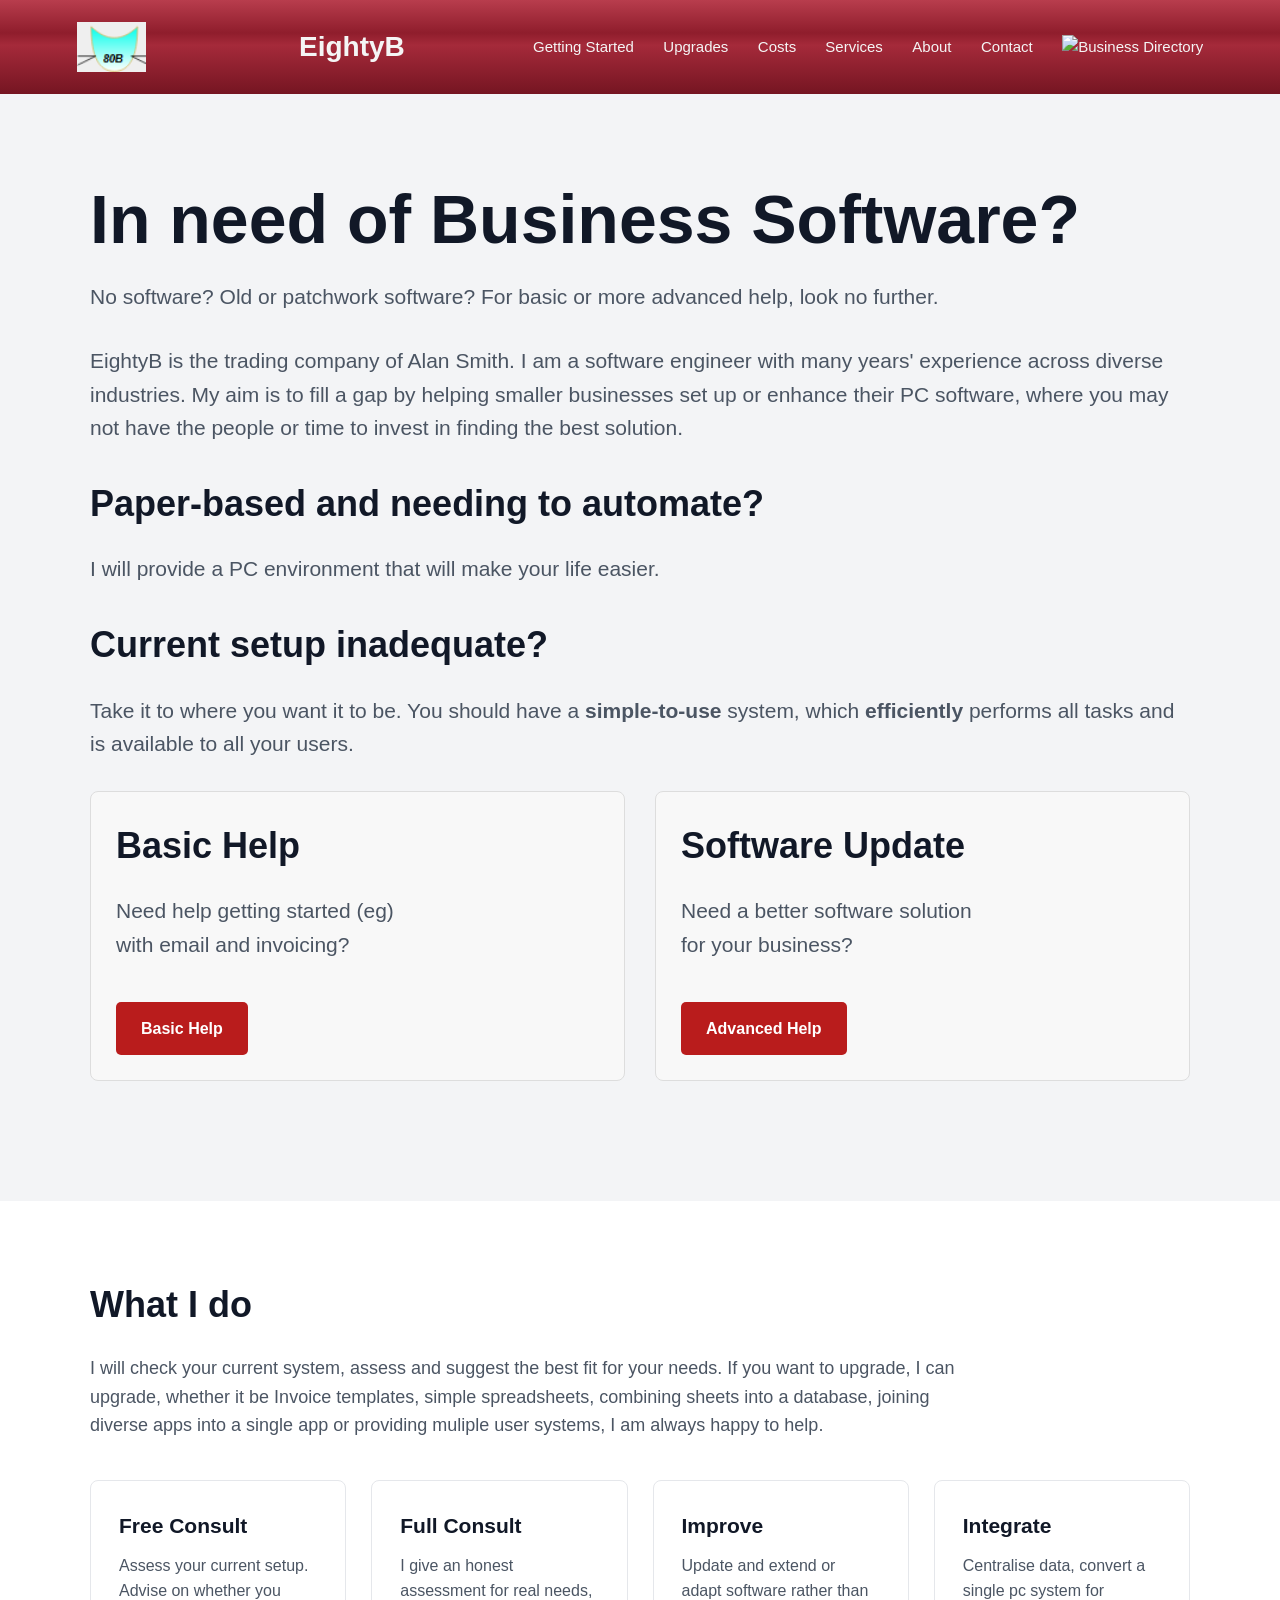
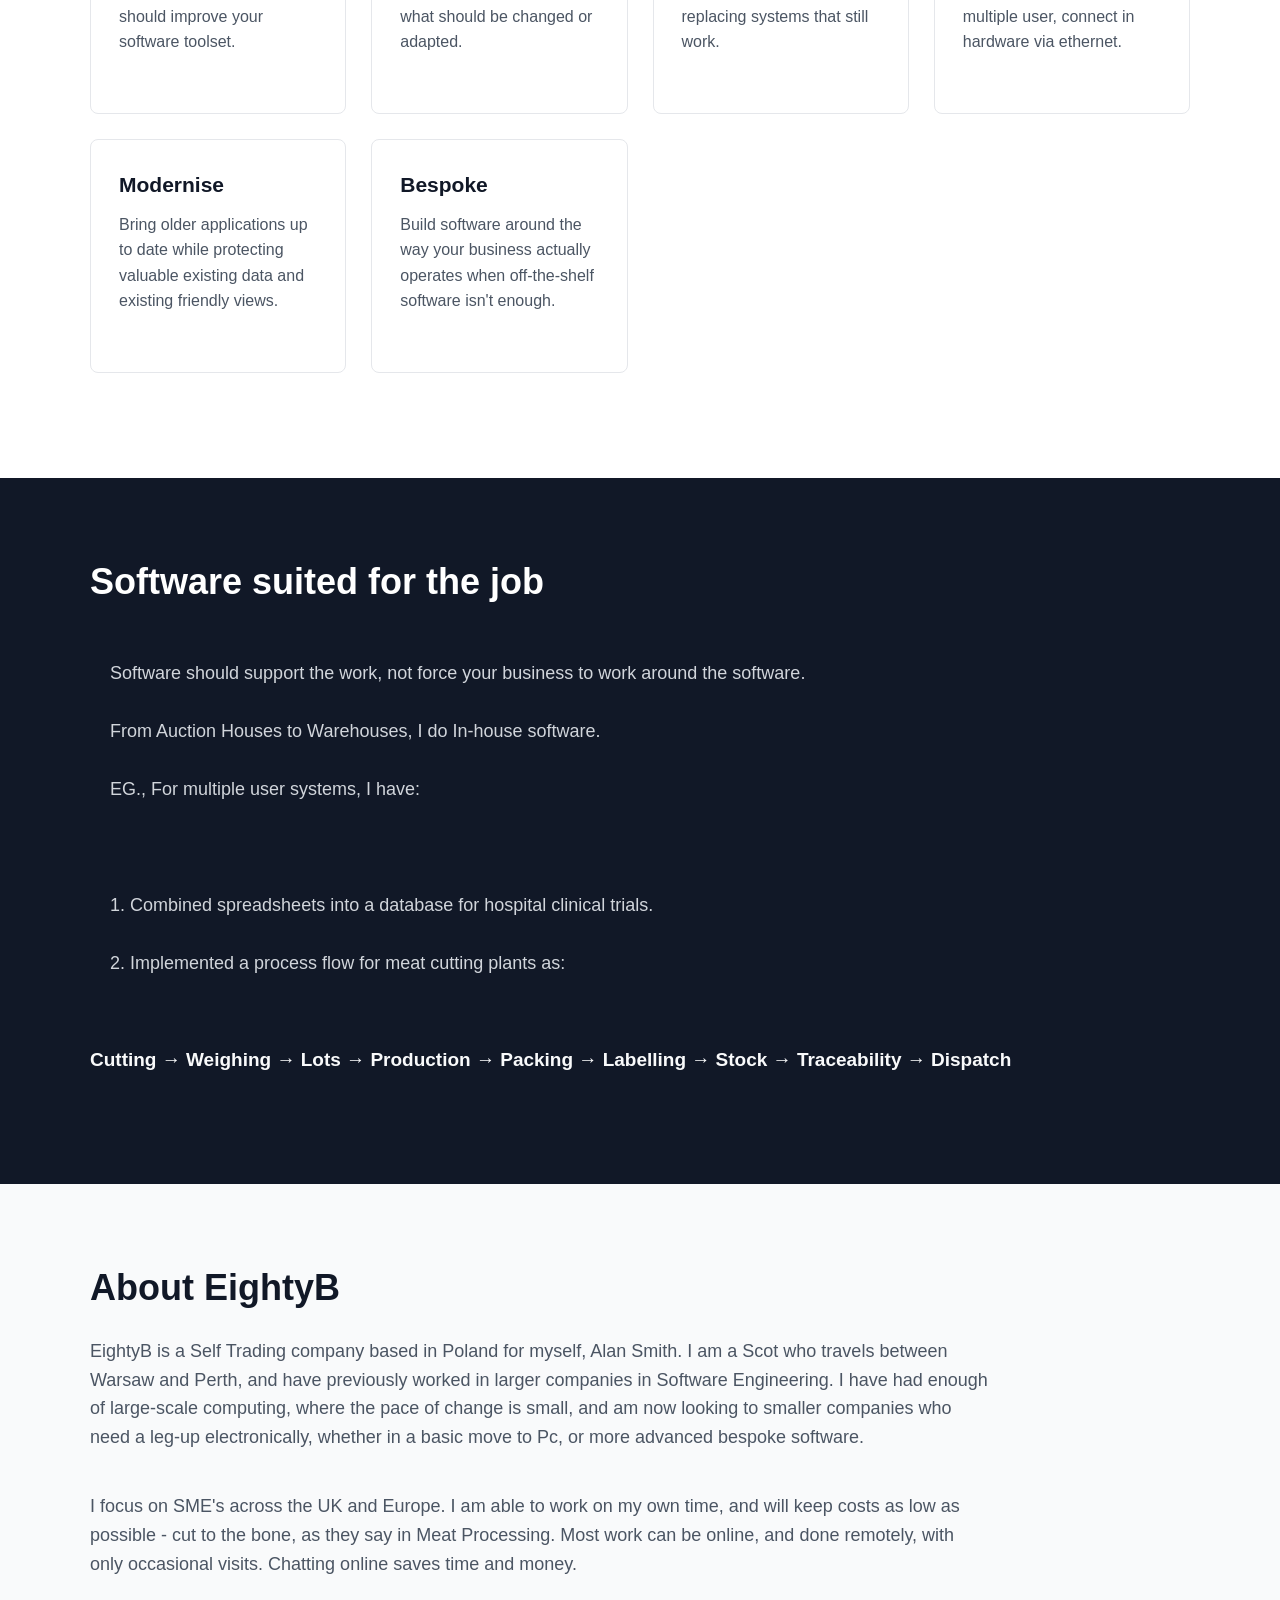
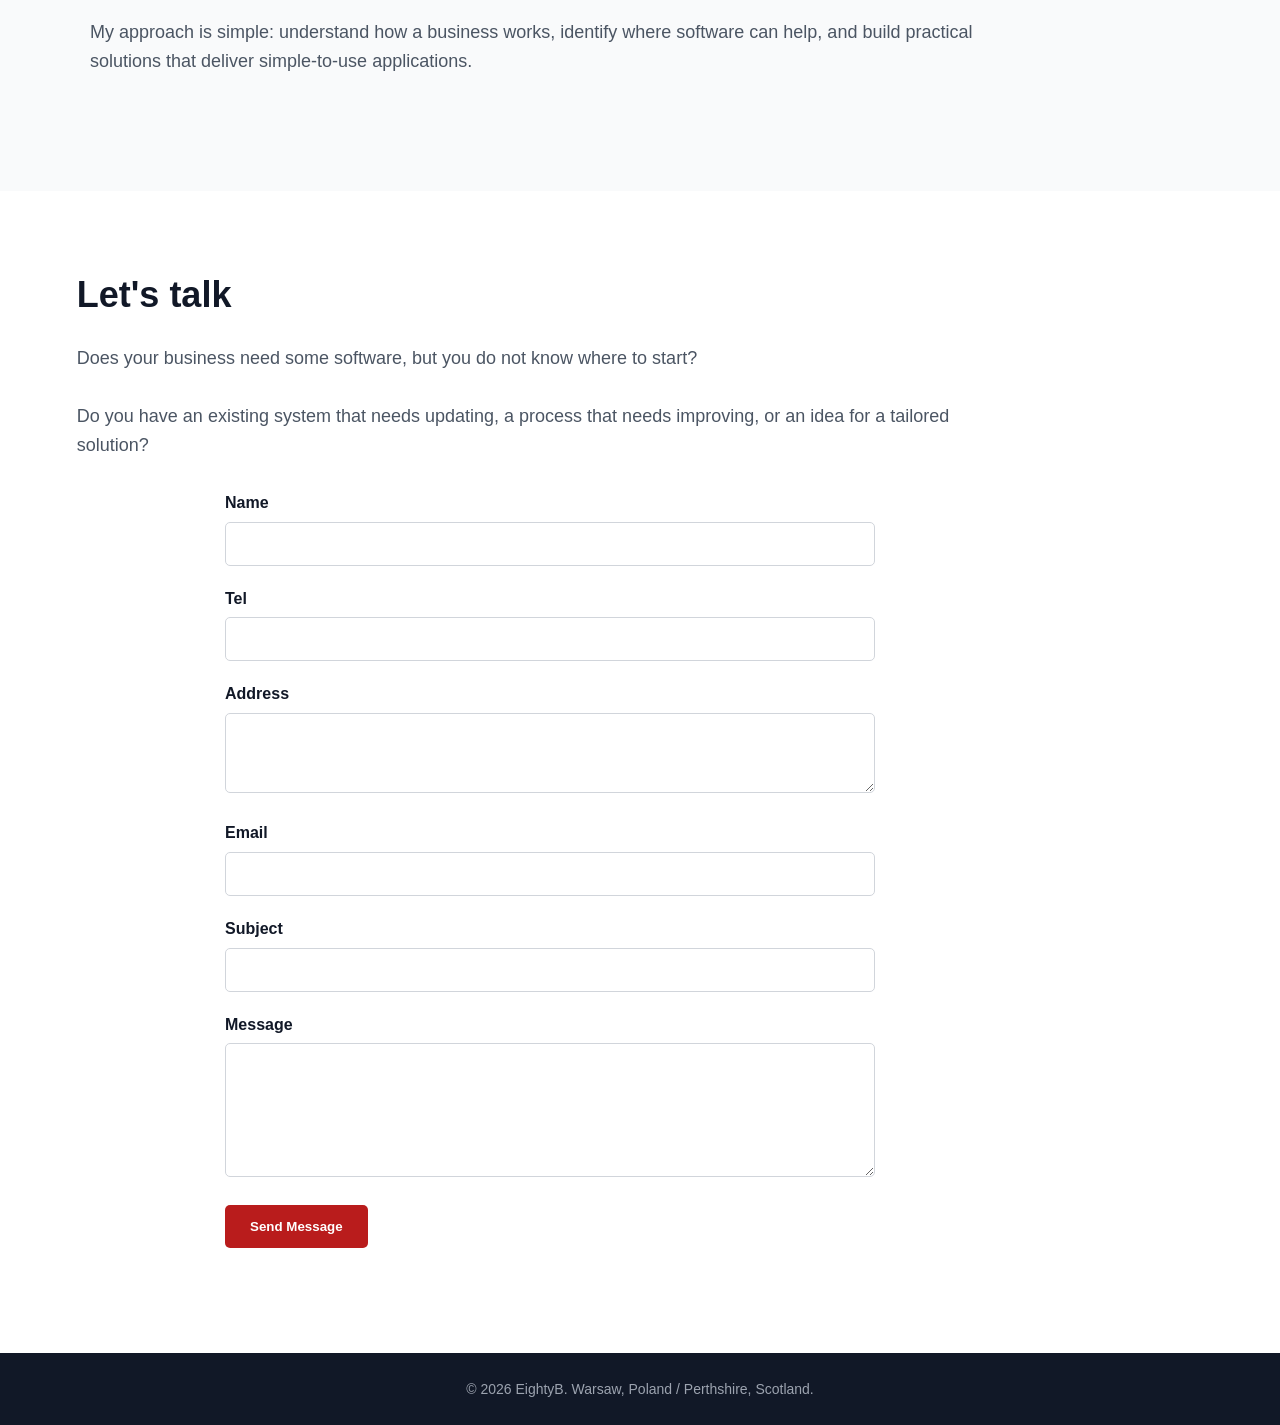
==== index.html @ 8ee0ab1e "Update meta keywords for SEO improvement" ====
<!DOCTYPE html>
<html lang="en">
<head>
    <meta charset="UTF-8">
    <meta name="viewport" content="width=device-width, initial-scale=1.0">

    <title>EightyB | For Your Software Needs.</title>

    <meta name="description"
          content="EightyB - helping SME's with their software needs.">

        <meta name="keywords"
          content="EightyB, Alan Smith, business development, software development, business tools, business computing, company computing, company applications, business software, company software, software tools for business, software solutions, software analyst">

    <link rel="stylesheet" href="style.css">
    
</head>

<body>

<header>
    <div class="brand">
        <a href="index.html" class="logo">
            <img src="images/eightyBCat.png" alt="EightyB">
        </a></div>
        <div class="info">EightyB</div>
    <nav>
   
    <a href="basic-help.html">Getting Started</a>
    <a href="advanced-help.html">Upgrades</a>
    <a href="costs.html">Costs   </a>
        <a href="#services">Services</a>
        <a href="#about">About</a>
    <a href="index.html#contact">Contact</a>
<a href="https://www.uksmallbusinessdirectory.co.uk/"><img src="https://www.uksmallbusinessdirectory.co.uk/links/uksbd-100.png" alt="Business Directory"></a>
</nav>
</header>


<section class="hero">
    <div class="hero-content">

        <h1>In need of Business Software?</h1>

        <p>
            No software? Old or patchwork software? For basic or more advanced help,
            look no further.
        </p>

       <p>
            EightyB is the trading company of Alan Smith. I am a software engineer
            with many years' experience across diverse industries. My aim is to
            fill a gap by helping smaller businesses set up or enhance their PC
            software, where you may not have the people or time to invest in
            finding the best solution.
        </p>

        <h2>Paper-based and needing to automate?</h2>
        <p>
            I will provide a PC environment that will make your life easier.
        </p>

        <h2>Current setup inadequate?</h2>
        <p>
            Take it to where you want it to be. You should have a
            <strong>simple-to-use</strong> system, which 
            <strong>efficiently</strong> performs all tasks and is available to all your users.
        </p>
        
<div class="help-options">

    <div class="help-option">
        <h2>Basic Help</h2>
        <p>
            Need help getting started (eg) <br>with email and invoicing?
        </p>

        <a class="button" href="basic-help.html">Basic Help</a>
    </div>

    <div class="help-option">
        <h2>Software Update</h2>
        <p>
            Need a better software solution <br>for your business?
        </p>

        <a class="button" href="advanced-help.html">Advanced Help</a>
    </div>

</div>

 

    </div>
</section>



<section id="services">

    <div class="container">

        <h2>What I do</h2>

        <p class="intro">
            I will check your current system, assess and suggest the best fit for your needs. If you want to upgrade, I can upgrade, whether it be Invoice templates, simple spreadsheets,
            combining sheets into a database, joining diverse apps into a single app or providing muliple user systems, I am always happy to help.
        </p>


        <div class="services">

            <div class="service">
                <h3>Free Consult</h3>
                <p>
                    Assess your current setup.<br> 
                    Advise on whether you should improve your software toolset.
                </p>
            </div>

            <div class="service">
                <h3>Full Consult</h3>
                <p>
                    I give an honest assessment for real needs, what should be changed or adapted.
                </p>
            </div>

            <div class="service">
                <h3>Improve</h3>
                <p>
                    Update and extend or adapt software rather than replacing systems that still work.
                </p>
            </div>

            <div class="service">
                <h3>Integrate</h3>
                <p>
                    Centralise data, convert a single pc system for multiple user, connect in hardware via ethernet.
                </p>
            </div>

            <div class="service">
                <h3>Modernise</h3>
                <p>
                    Bring older applications up to date while protecting valuable existing data and existing friendly views.
                </p>
            </div>

            <div class="service">
                <h3>Bespoke</h3>
                <p>
                    Build software around the way your business actually operates when off-the-shelf software isn't enough.
                </p>
            </div>

        </div>

    </div>

</section>

<section class="process">


    <div class="container">

        <h2>Software suited for the job</h2>

    <p class="preserve">
    Software should support the work, not force your business to work around the software.<br>
    From Auction Houses to Warehouses, I do In-house software.<br>
    EG., For multiple user systems, I have:
    </p>
    <p2  class="preserve">
    1. Combined spreadsheets into a database for hospital clinical trials.<br>
    2. Implemented a process flow for meat cutting plants as:
    </p2>


    <div class="process-flow">
        Cutting → Weighing → Lots → Production → Packing
        → Labelling → Stock → Traceability → Dispatch
    </div>

</div>

</section>

<section id="about" class="about">

    <div class="container">

        <h2>About EightyB</h2>

        <p class="intro">
            EightyB is a Self Trading company based in Poland for myself, Alan Smith. I am a Scot who travels between 
            Warsaw and Perth, and have previously worked in larger companies in Software Engineering. I have had enough of large-scale computing,
            where the pace of change is small, and am now looking to smaller companies who need a leg-up electronically, whether in a basic move to Pc, 
            or more advanced bespoke software. 
        </p>
        <p  class="intro">
             I focus on SME's across the UK and Europe.  I am able to work on my own time, and will keep costs as low as possible - cut to the bone, as they say in Meat Processing. 
             Most work can be online, and done remotely, with only occasional visits. Chatting online saves time and money.
        </p>
        
        <p class="intro">
            My approach is simple: understand how a business works,
            identify where software can help, and build practical
            solutions that deliver simple-to-use applications.
        </p>
               
    </div>

</section>

<section id="contact" class="contact">

    <div class="container">

        <h2>Let's talk</h2>

        <p>
            Does your business need some software, but you do not know where to start?
        </p>
        <p>
            Do you have an existing system that needs updating, a
            process that needs improving, or an idea for a tailored
            solution?
        </p>

        <form action="https://formspree.io/f/mgavzqlr" method="POST" class="contact-form">

            <label for="name">Name</label>
            <input type="text" id="name" name="name" required>

            <label for="tel">Tel</label>
            <input type="text" id="tel" name="tel">

            <label for="address">Address</label>
            <textarea id="address" name="address" rows="3"></textarea>

            <label for="email">Email</label>
            <input type="email" id="email" name="email" required>

            <label for="subject">Subject</label>
            <input type="text" id="subject" name="subject" required>

            <label for="message">Message</label>
            <textarea id="message" name="message" rows="6"></textarea>

            <button type="submit" class="button">Send Message</button>

        </form>

    </div>

</section>

<footer>
    © 2026 EightyB. Warsaw, Poland / Perthshire, Scotland.
</footer>

</body>
</html>
---- style.css ----
* {
    box-sizing: border-box;
    margin: 0;
    padding: 0;
}

body {
    font-family: Arial, Helvetica, sans-serif;
    color: #1f2933;
    line-height: 1.6;
    background: #ffffff;
}

/* background: #C7F2EE;  for turquoise and this for Abba background: #FFA88A; */
header {
    background: linear-gradient( 180deg, #B83D4D 0%, #8F1D2C 35%, #A52A3A 48%, #751522 100% );
    color: whitesmoke;
    padding: 22px 6%;
    display: flex;
    justify-content: space-between;
    align-items: center;
}

.brand {
    display: flex;
    align-items: center;
    gap: 100px;
    font-size: 35px;
    font-weight: 700;
}

.info {
    font-size: 28px;
    font-weight: 700;
    margin-left: 25px;
}

.logo img {
    height: 50px;
    width: auto;
    display: block;
    margin-right: 25px;
}

nav a {
    color: whitesmoke;
    text-decoration: none;
    margin-left: 25px;
    font-size: 15px;
}

.hero {
    background: #f3f4f6;
    padding: 90px 6%;
}

.hero-content {
    max-width: 1100px;
    margin: 0 auto;
}


.hero h1 {
    font-size: clamp(40px, 6vw, 68px);
    line-height: 1.05;
    color: #111827;
    margin: 0 0 25px 0;
}

.hero p {
    font-size: 21px;
    color: #4b5563;
    max-width: 1100px;
    margin: 0 auto 30px;
}

h2 {
    font-size: 36px;
    margin: 0 0 20px 0;
    color: #111827;
}

.button {
    display: inline-block;
    background: #b91c1c;
    color: white;
    padding: 14px 25px;
    border-radius: 5px;
    text-decoration: none;
    font-weight: bold;
}



section {
    padding: 75px 6%;
}

.container {
    max-width: 1100px;
    margin: 0 auto 30px;
}
.container p2 {
    max-width: 1100px;
    margin: 50px auto 20px 0;
}

.intro {
    max-width: 900px;
    font-size: 18px;
    color: #4b5563;
    margin-bottom: 40px;
}

.preserve {
    white-space: pre-wrap;
    max-width: 1100px;
    font-size: 18px;
    color: #4b5563;
    margin: 0 auto 40px 0;
}


.preserve p2 {
     margin: 0 auto 30px 30px;
}

ol.preserve {
    margin-top: 0;
    font-size: 18px;
    color: #4b5563;
    margin-bottom: 40px;
    margin-left: 0;
}

.services {
    display: grid;
    grid-template-columns: repeat(auto-fit, minmax(230px, 1fr));
    gap: 25px;
}

.service {
    border: 1px solid #e5e7eb;
    padding: 28px;
    border-radius: 8px;
    background: white;
}

.service h3 {
    font-size: 21px;
    margin-bottom: 10px;
    color: #111827;
}

.service p {
    color: #4b5563;
    margin: 0 auto 30px;

}

.process {
    background: #111827;
    color: white;
}

.process h2 {
    color: white;
}

.process p {
    color: #d1d5db;
    margin: 0 auto 30px 0;
}

.process p2 {
    color: #d1d5db;
    margin: 30px auto 30px 30px;
}

.process-flow {
    margin-top: 35px;
    font-size: 19px;
    font-weight: bold;
    line-height: 2;
    color: #f9fafb;
}

.about {
    background: #f9fafb;
}

.contact {
    max-width: 1100px;
    text-align: left;
}

    .contact p {
        /*max-width: 650px;*/
        margin: 0 auto 30px;
        color: #4b5563;
        font-size: 18px;
    }

footer {
    background: #111827;
    color: #9ca3af;
    text-align: center;
    padding: 25px;
    font-size: 14px;
}

/* Basic Help / Advanced Help */

.help-options {
    display: flex;
    gap: 30px;
    margin: 30px 0;
}

.help-option {
    flex: 1;
    padding: 25px;
    border: 1px solid #ddd;
    border-radius: 8px;
    background: #f8f8f8;
}

.help-option h2 {
    margin-top: 0;
}

.help-option .button {
    display: inline-block;
    margin-top: 10px;
}

.logo img {
    height: 50px;
    width: auto;
    display: block;
}

.costs {
    background: #f9fafb;
    max-width: 1100px;
    margin: 0 auto 30px;

}

.cost-options {
    display: grid;
    grid-template-columns: repeat(3, 1fr);
    gap: 25px;
    margin-top: 40px;
}

.cost-option {
    background: white;
    border: 1px solid #e5e7eb;
    border-radius: 8px;
    padding: 28px;
}

.cost-option h3 {
    font-size: 24px;
    margin-bottom: 12px;
    color: #111827;
}

.cost-option p {
    color: #4b5563;
    margin-bottom: 20px;
}

.cost-option strong {
    font-size: 22px;
    color: #b91c1c;
}

figure {
    margin-bottom: 30px;
}

figcaption {
    margin-top: 8px;
    color: #4b5563;
    font-size: 15px;
}

.contact-form {
    max-width: 650px;
    margin: 30px auto 0;
    text-align: left;
}

    .contact-form label {
        display: block;
        margin-bottom: 6px;
        font-weight: bold;
        color: #111827;
    }

    .contact-form input,
    .contact-form textarea {
        width: 100%;
        padding: 12px;
        margin-bottom: 20px;
        border: 1px solid #d1d5db;
        border-radius: 5px;
        font-family: Arial, Helvetica, sans-serif;
        font-size: 16px;
    }

    .contact-form textarea {
        resize: vertical;
    }

        .contact-form input:focus,
        .contact-form textarea:focus {
            outline: none;
            border-color: #111827;
        }

    .contact-form .button {
        border: none;
        cursor: pointer;
    }

/* Responsive layout */

@media (max-width: 900px) {

    header {
        display: block;
    }

    nav {
        margin-top: 12px;
    }

    nav a {
        margin-left: 0;
        margin-right: 18px;
    }

    .hero {
        padding: 60px 6%;
    }

    section {
        padding: 55px 6%;
    }

    .help-options {
        flex-direction: column;
    }
    
    .cost-options {
        grid-template-columns: 1fr;
    } 
    .cost-row {
        grid-template-columns: 1fr;
        gap: 8px;
    }

    .cost-header {
        display: none;
    }

    
}
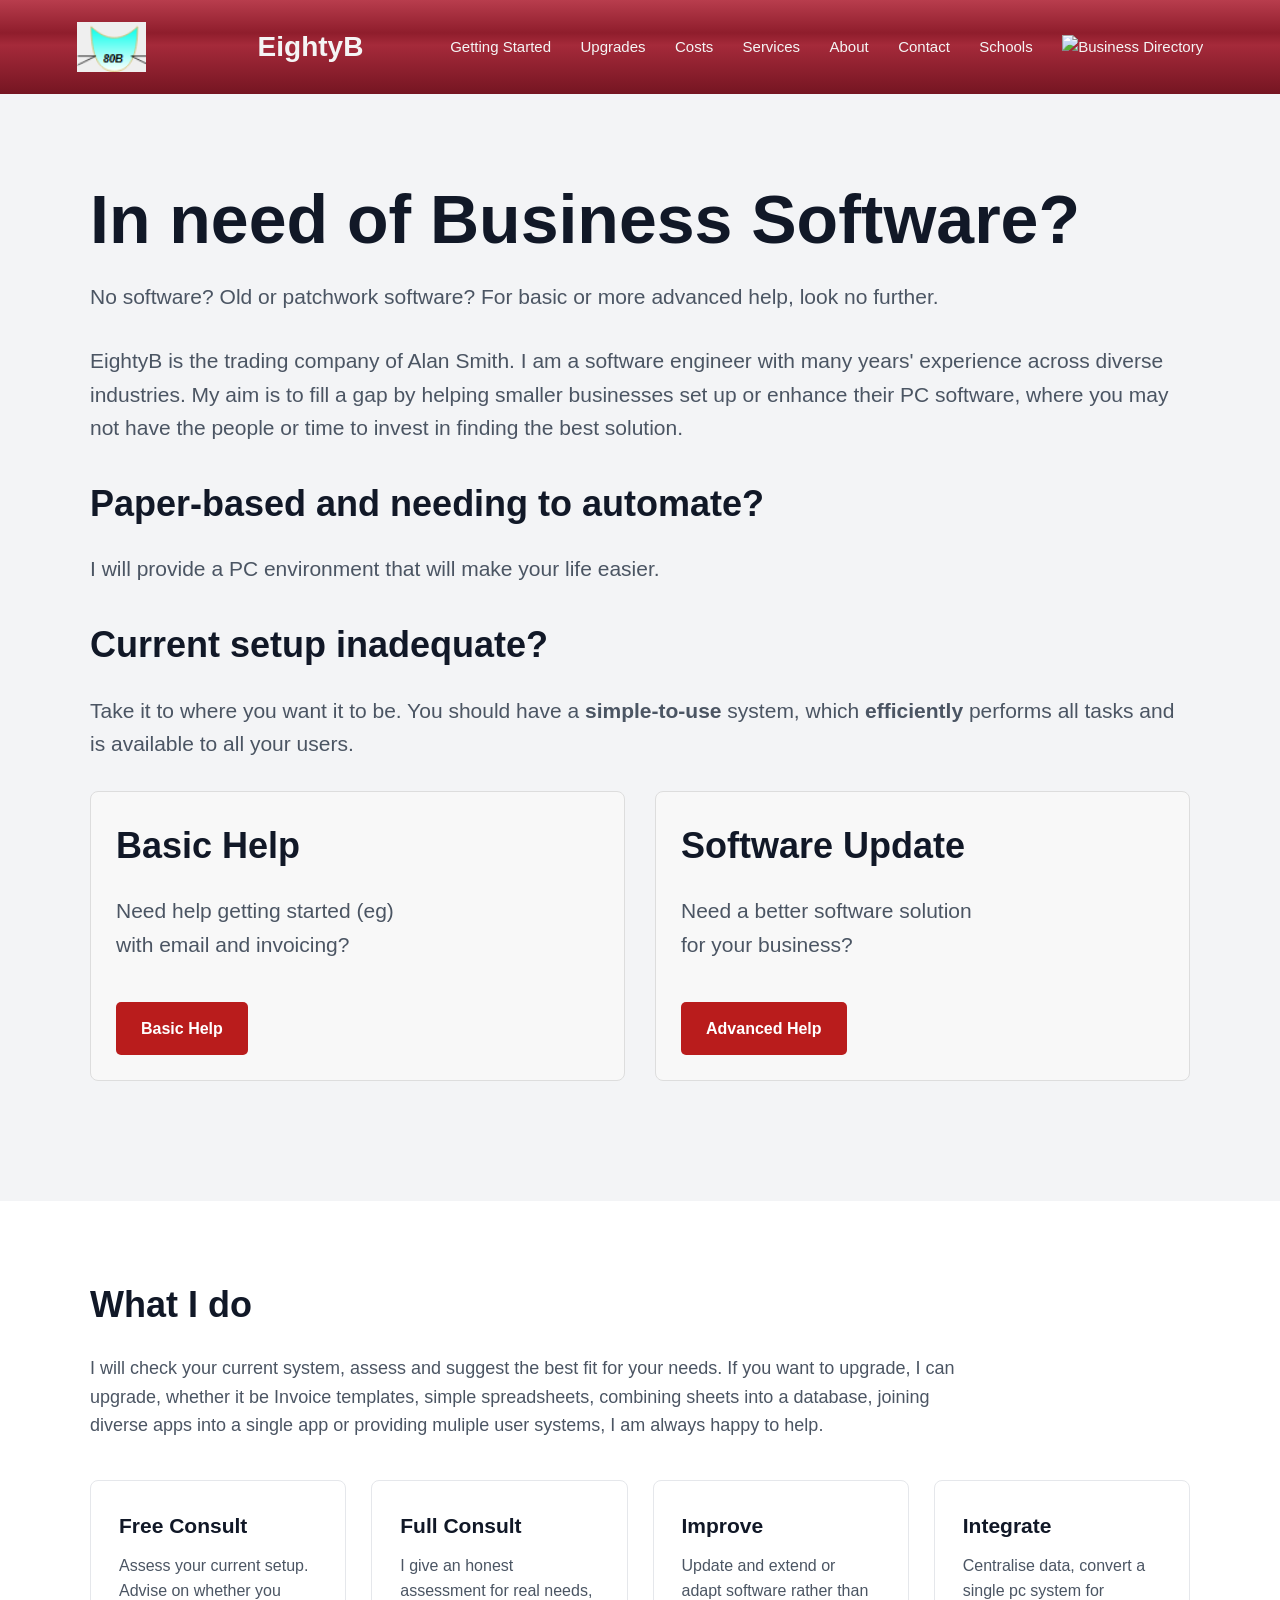
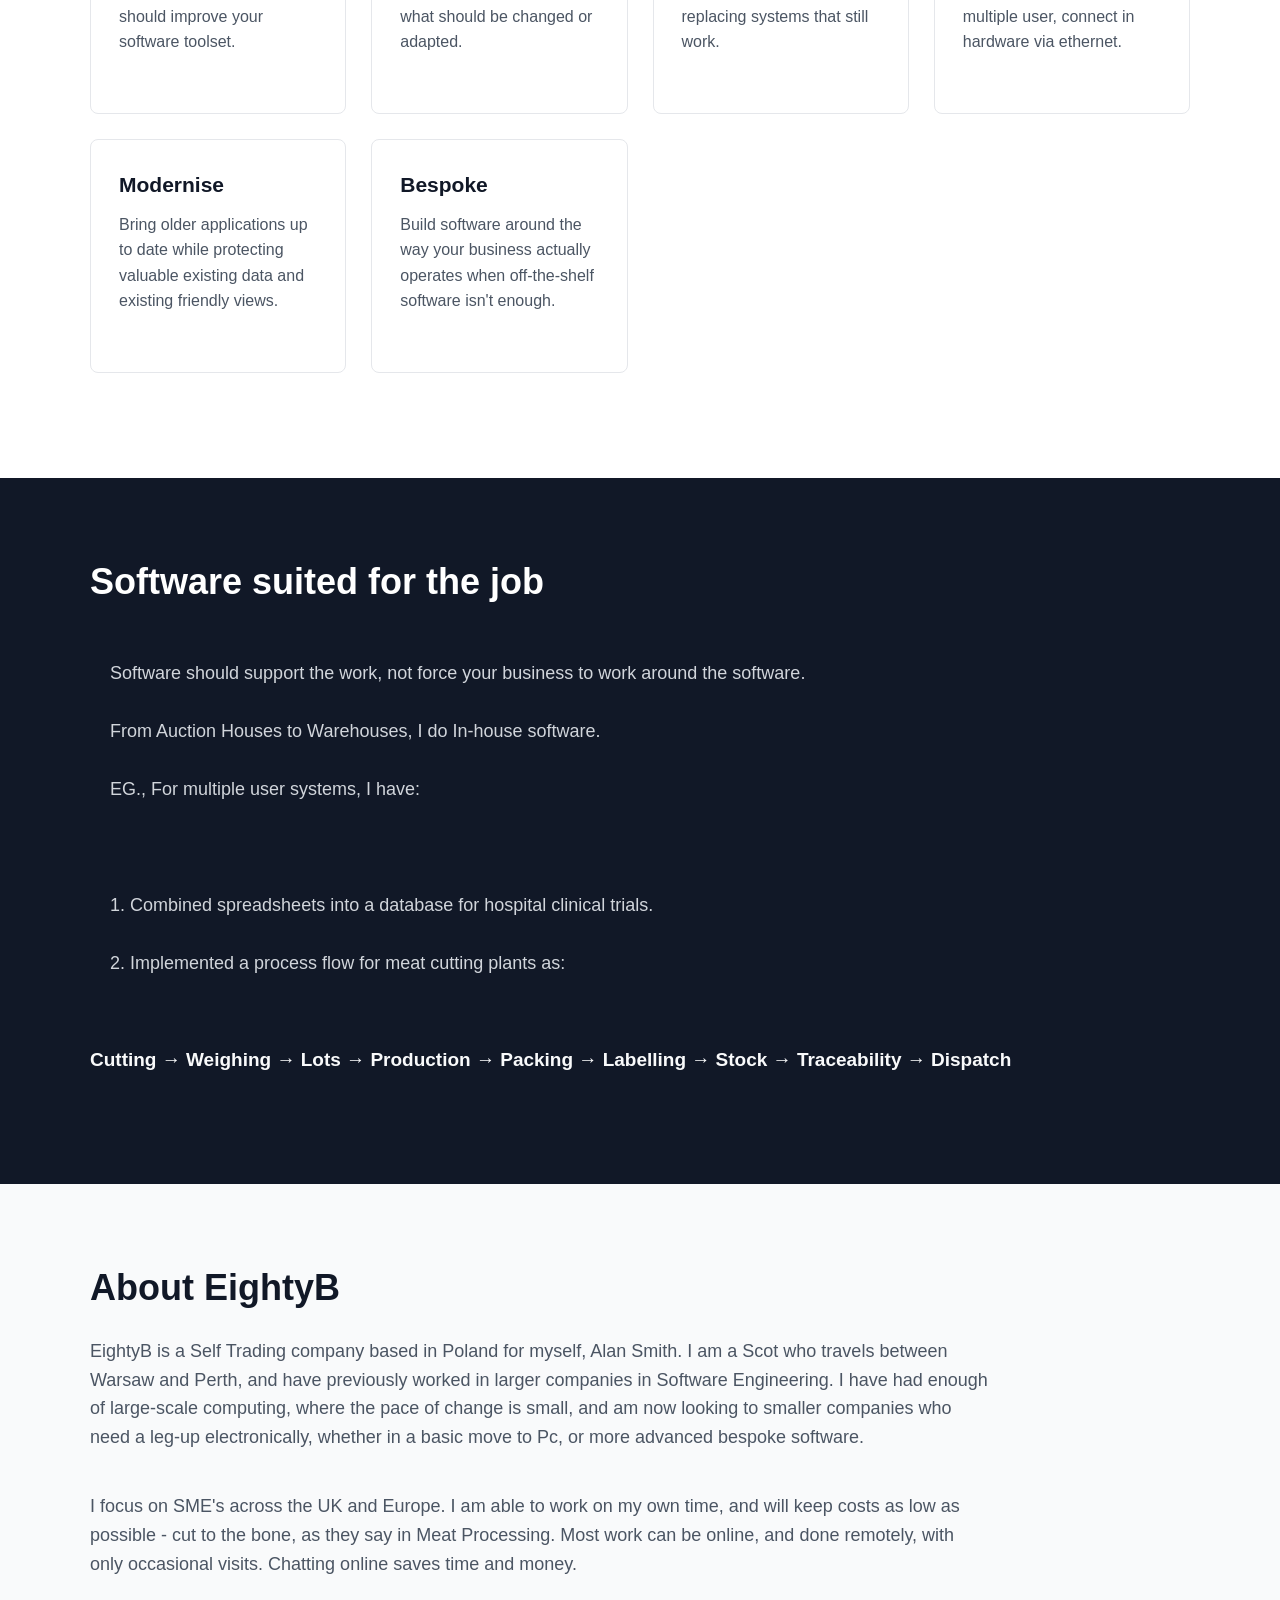
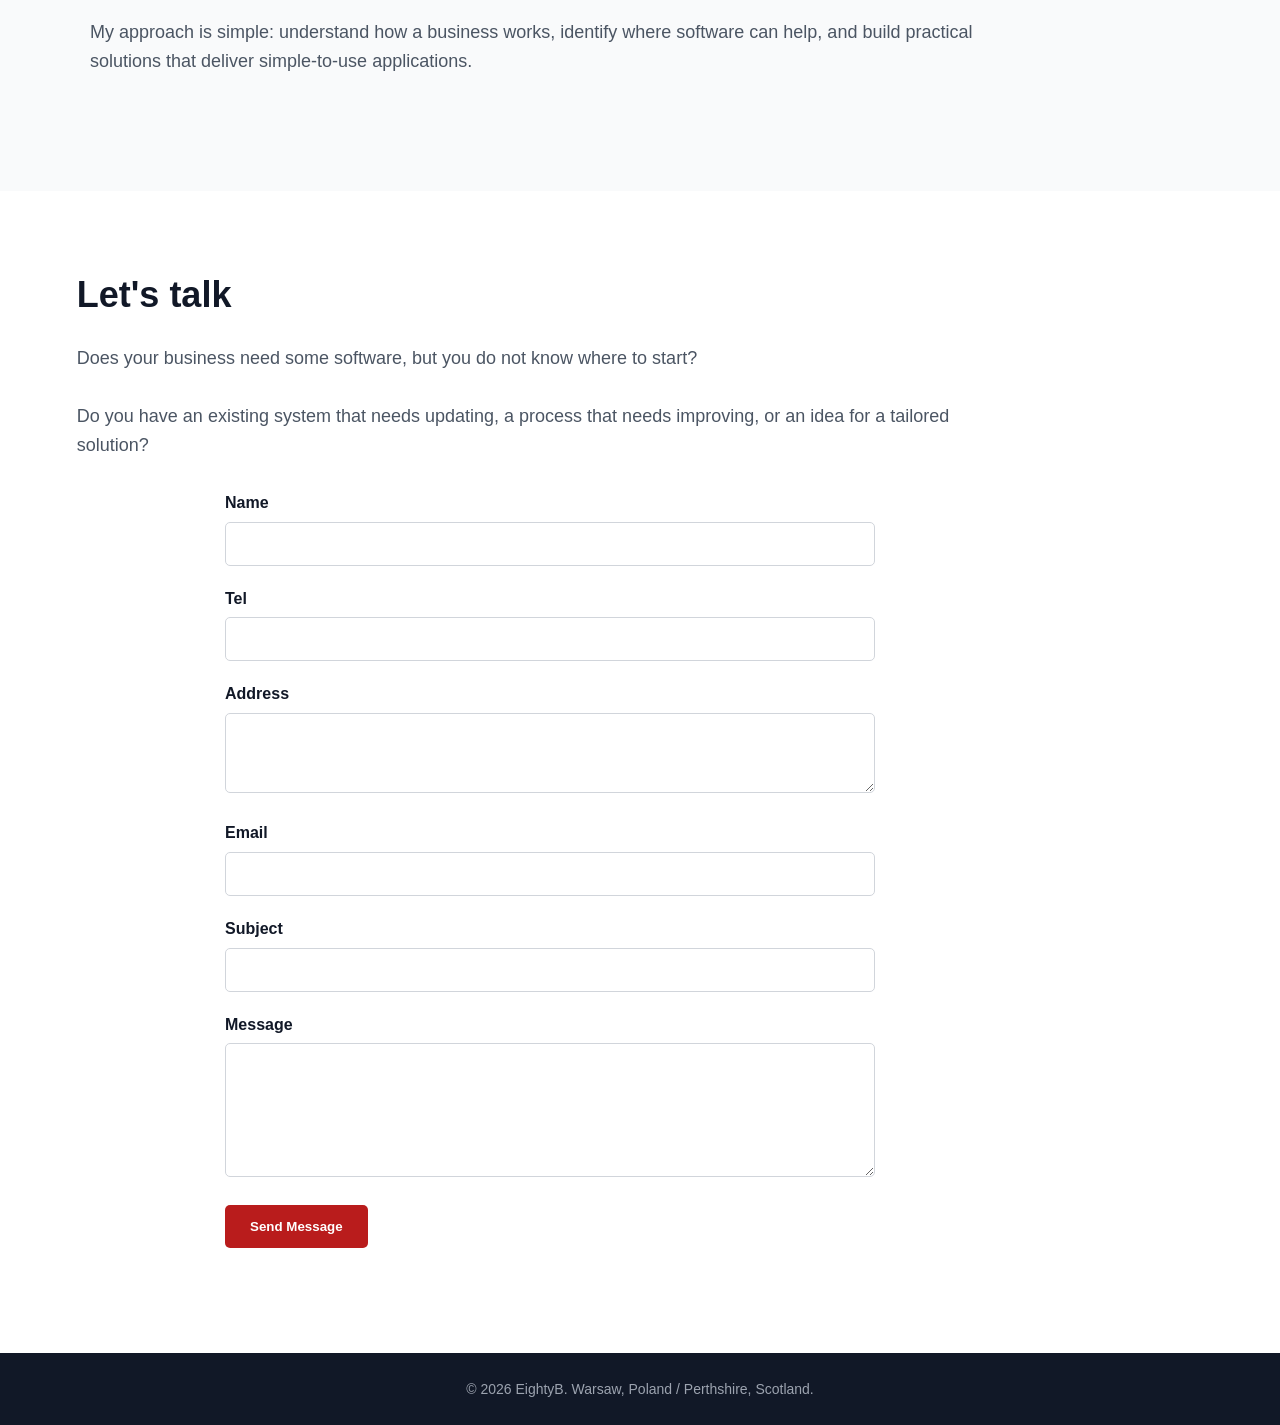
==== commit 8c51495d: "Update navigation links in index.html" ====
--- a/index.html
+++ b/index.html
@@ -10,7 +10,7 @@
           content="EightyB - helping SME's with their software needs.">
 
         <meta name="keywords"
-          content="EightyB, Alan Smith, business development, software development, business tools, business computing, company computing, company applications, business software, company software, software tools for business, software solutions, software analyst">
+          content="EightyB, Alan Smith, business development, software development, IT, Business IT, IT Basics, business tools, business computing, company computing, company applications, business software, company software, software tools for business, software solutions, software analyst">
 
     <link rel="stylesheet" href="style.css">
     
@@ -29,10 +29,13 @@
     <a href="basic-help.html">Getting Started</a>
     <a href="advanced-help.html">Upgrades</a>
     <a href="costs.html">Costs   </a>
-        <a href="#services">Services</a>
-        <a href="#about">About</a>
+    <a href="#services">Services</a>
+    <a href="#about">About</a>
     <a href="index.html#contact">Contact</a>
-<a href="https://www.uksmallbusinessdirectory.co.uk/"><img src="https://www.uksmallbusinessdirectory.co.uk/links/uksbd-100.png" alt="Business Directory"></a>
+    <a href="schools/index.html">Schools</a>
+    <a href="https://www.uksmallbusinessdirectory.co.uk/">
+        <img src="https://www.uksmallbusinessdirectory.co.uk/links/uksbd-100.png" alt="Business Directory">
+    </a>
 </nav>
 </header>
 
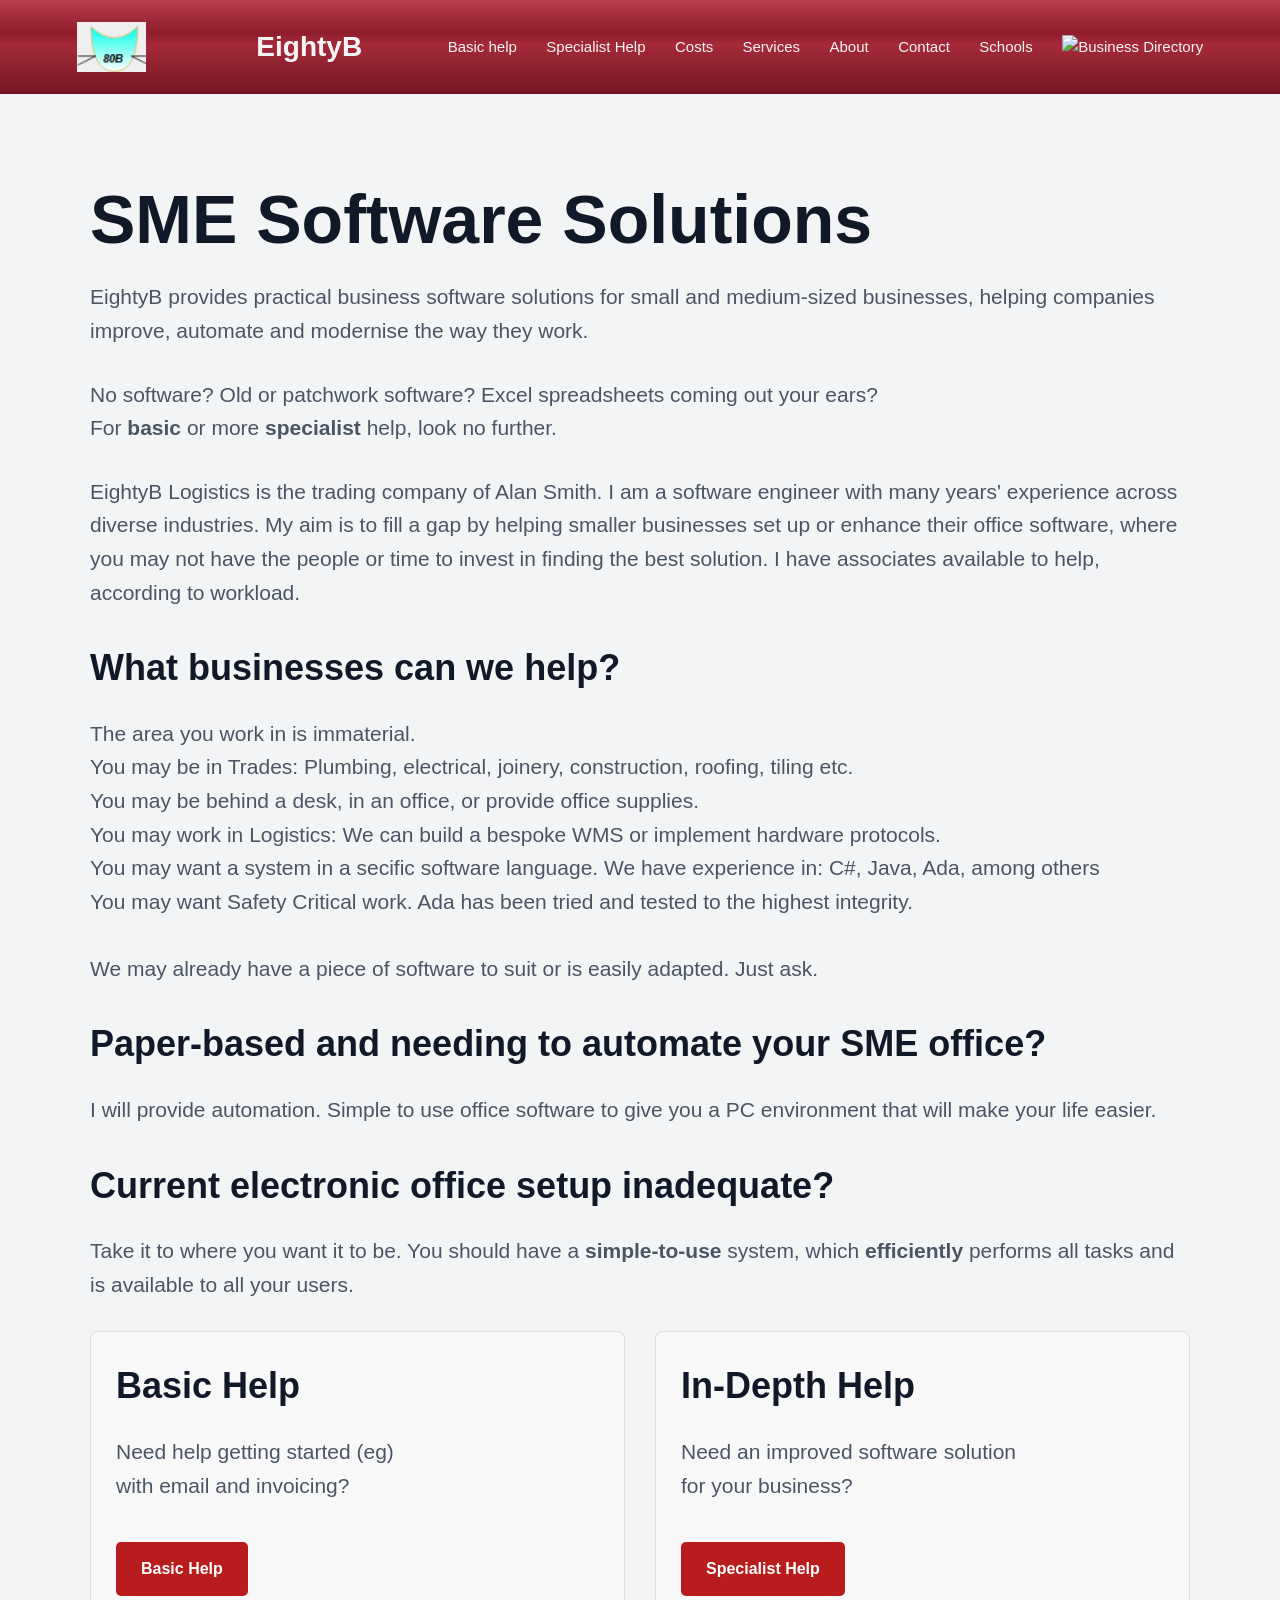
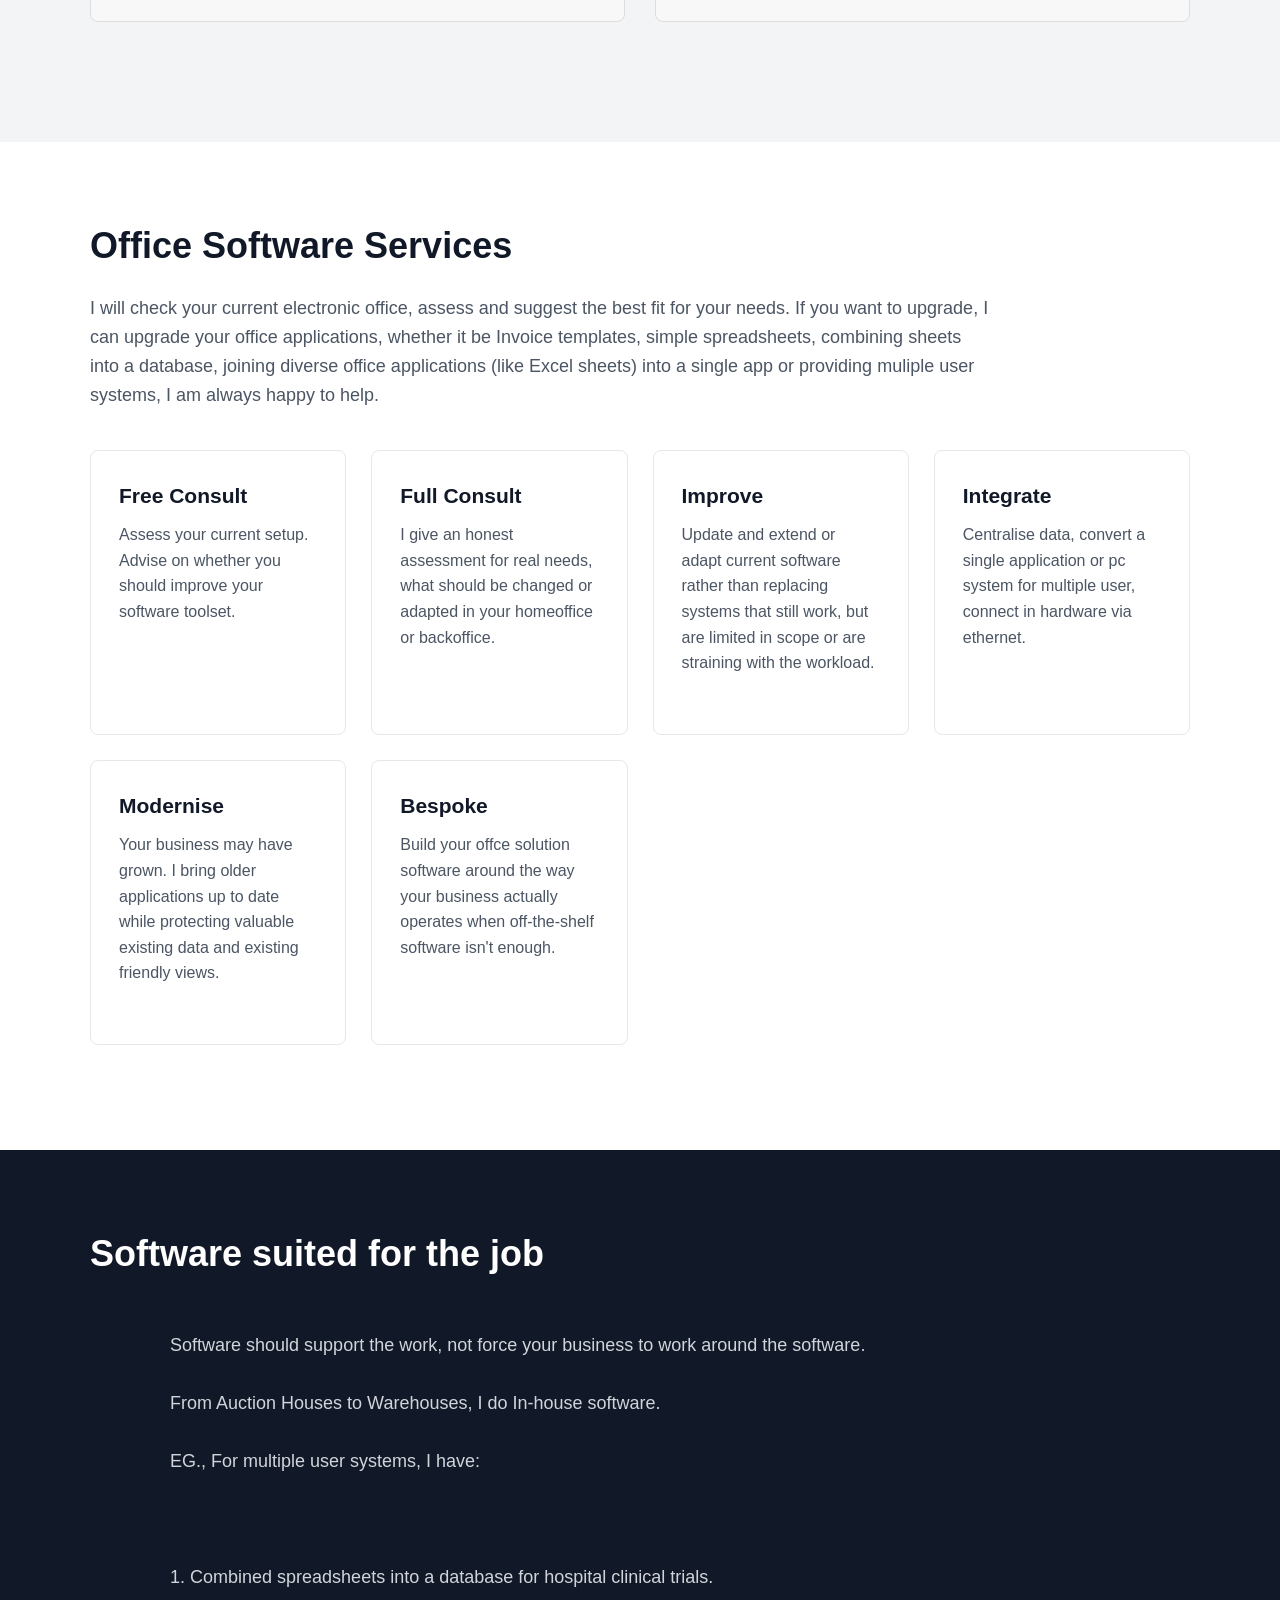
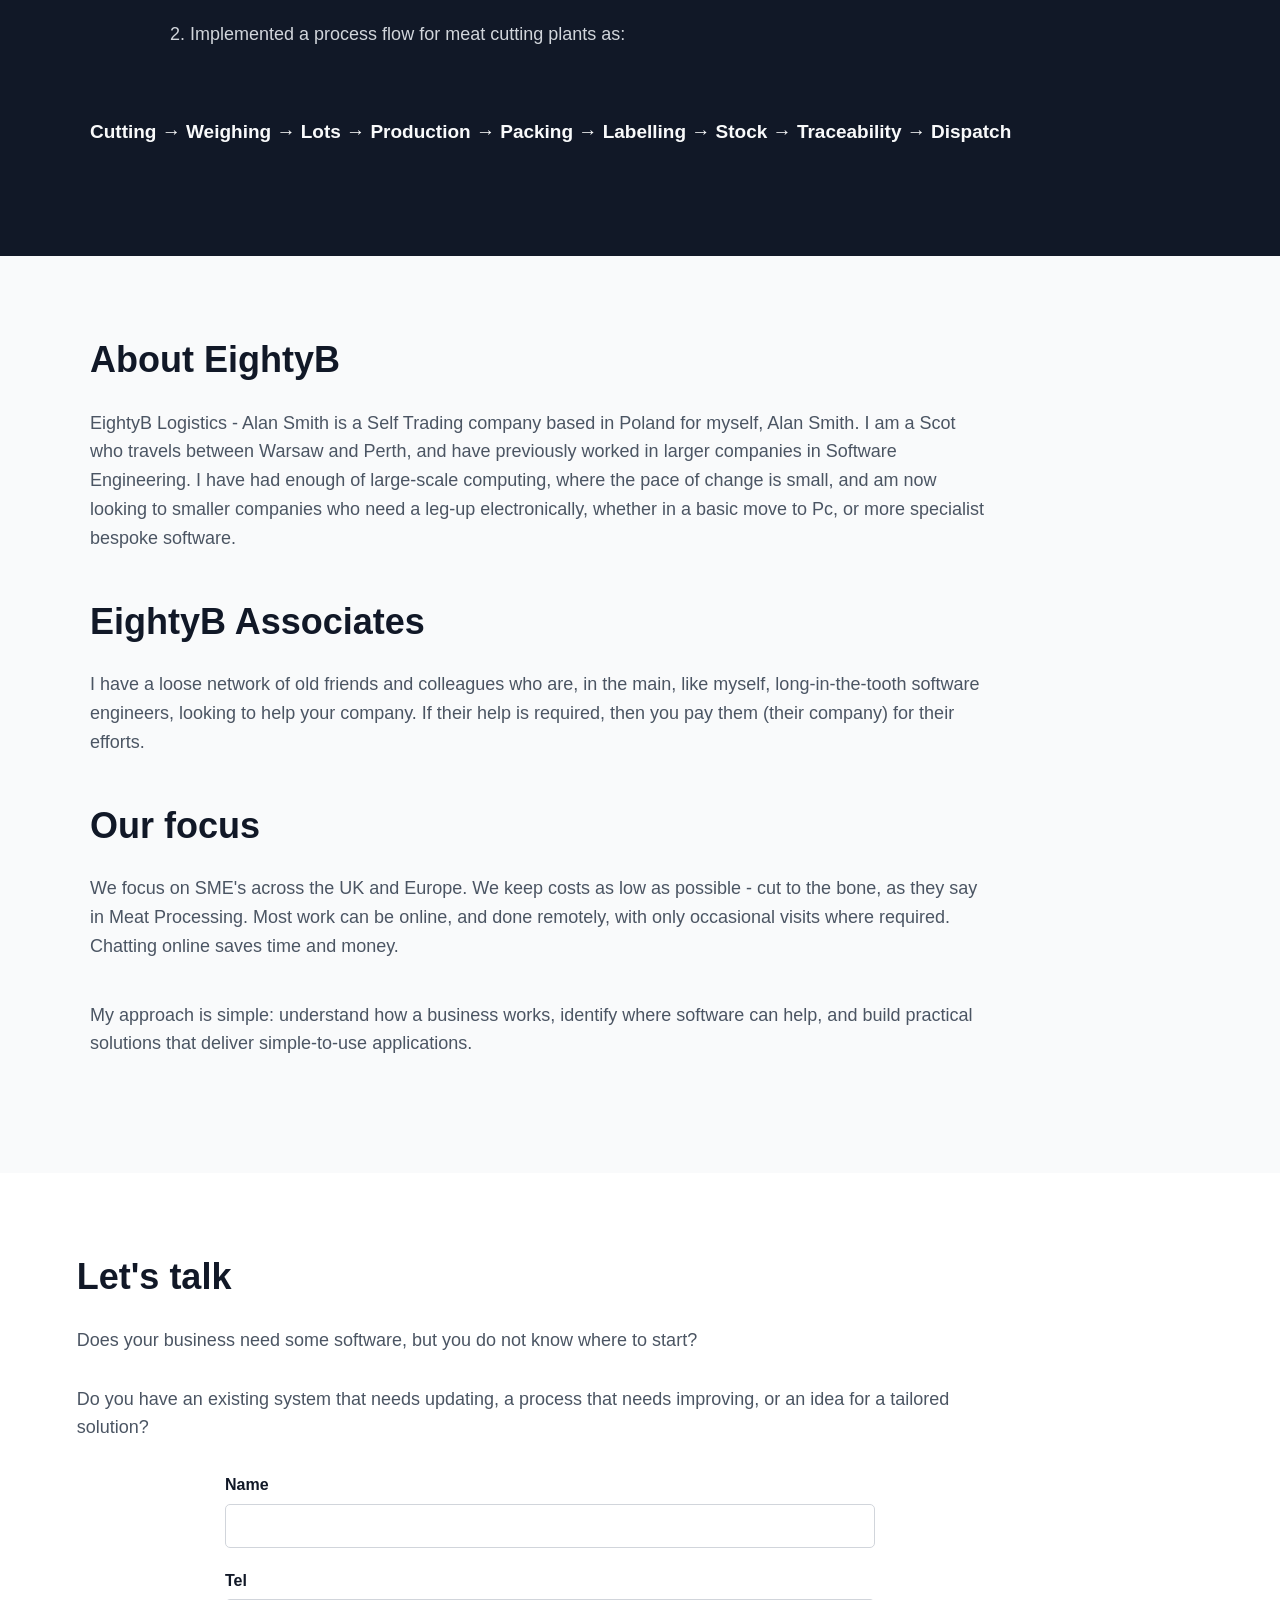
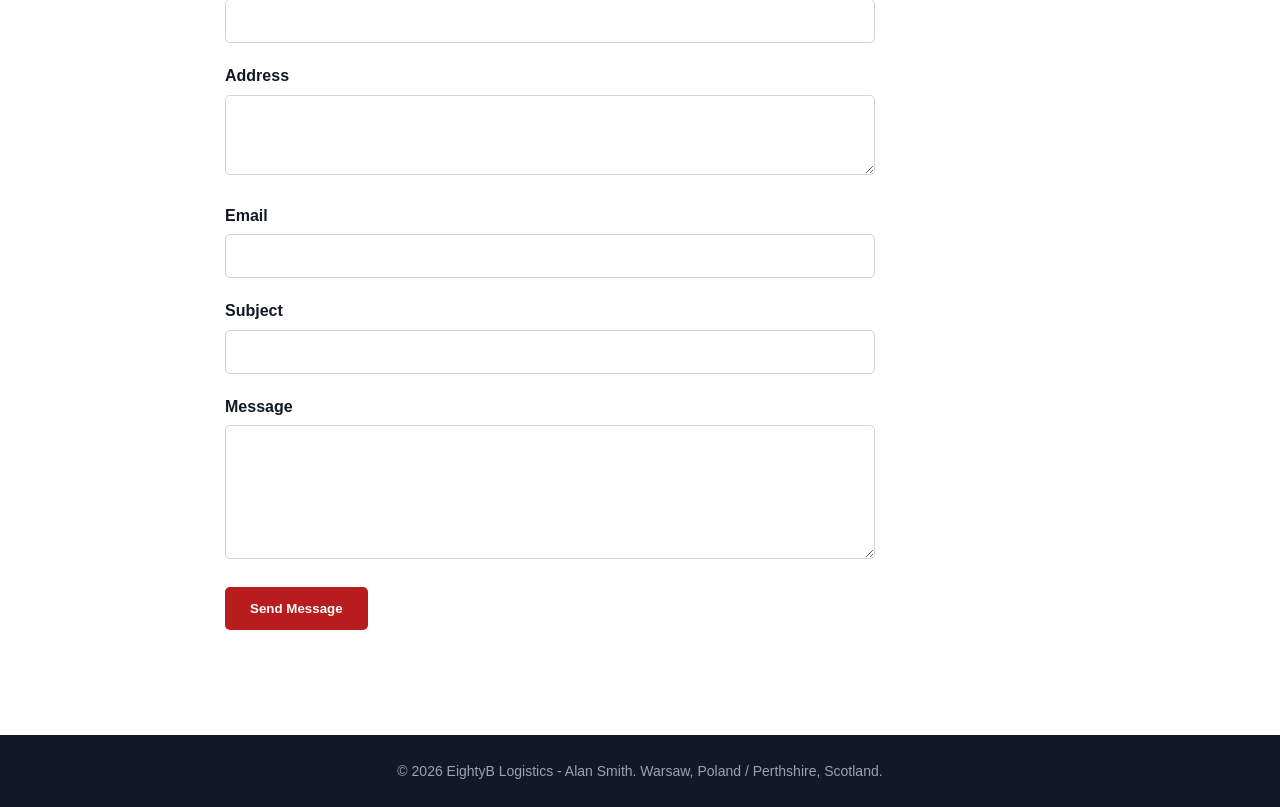
==== commit 0f5105f8: "Revise HTML structure and content for SEO and clarity Updated the title and meta description for bet" ====
--- a/index.html
+++ b/index.html
@@ -4,264 +4,288 @@
     <meta charset="UTF-8">
     <meta name="viewport" content="width=device-width, initial-scale=1.0">
 
-    <title>EightyB | For Your Software Needs.</title>
+    <title>EightyB | Business Software Solutions for SMEs</title>
 
     <meta name="description"
-          content="EightyB - helping SME's with their software needs.">
-
-        <meta name="keywords"
-          content="EightyB, Alan Smith, business development, software development, IT, Business IT, IT Basics, business tools, business computing, company computing, company applications, business software, company software, software tools for business, software solutions, software analyst">
+          content="EightyB provides practical office software solutions for small and medium-sized businesses, including software upgrades, automation, integration, databases and bespoke applications.">
+
 
     <link rel="stylesheet" href="style.css">
-    
+
 </head>
 
 <body>
 
-<header>
-    <div class="brand">
-        <a href="index.html" class="logo">
-            <img src="images/eightyBCat.png" alt="EightyB">
-        </a></div>
+    <header>
+        <div class="brand">
+            <a href="index.html" class="logo">
+                <img src="images/eightyBCat.png" alt="EightyB">
+            </a>
+        </div>
         <div class="info">EightyB</div>
-    <nav>
-   
-    <a href="basic-help.html">Getting Started</a>
-    <a href="advanced-help.html">Upgrades</a>
-    <a href="costs.html">Costs   </a>
-    <a href="#services">Services</a>
-    <a href="#about">About</a>
-    <a href="index.html#contact">Contact</a>
-    <a href="schools/index.html">Schools</a>
-    <a href="https://www.uksmallbusinessdirectory.co.uk/">
-        <img src="https://www.uksmallbusinessdirectory.co.uk/links/uksbd-100.png" alt="Business Directory">
-    </a>
-</nav>
-</header>
-
-
-<section class="hero">
-    <div class="hero-content">
-
-        <h1>In need of Business Software?</h1>
-
-        <p>
-            No software? Old or patchwork software? For basic or more advanced help,
-            look no further.
-        </p>
-
-       <p>
-            EightyB is the trading company of Alan Smith. I am a software engineer
-            with many years' experience across diverse industries. My aim is to
-            fill a gap by helping smaller businesses set up or enhance their PC
-            software, where you may not have the people or time to invest in
-            finding the best solution.
-        </p>
-
-        <h2>Paper-based and needing to automate?</h2>
-        <p>
-            I will provide a PC environment that will make your life easier.
-        </p>
-
-        <h2>Current setup inadequate?</h2>
-        <p>
-            Take it to where you want it to be. You should have a
-            <strong>simple-to-use</strong> system, which 
-            <strong>efficiently</strong> performs all tasks and is available to all your users.
-        </p>
-        
-<div class="help-options">
-
-    <div class="help-option">
-        <h2>Basic Help</h2>
-        <p>
-            Need help getting started (eg) <br>with email and invoicing?
-        </p>
-
-        <a class="button" href="basic-help.html">Basic Help</a>
-    </div>
-
-    <div class="help-option">
-        <h2>Software Update</h2>
-        <p>
-            Need a better software solution <br>for your business?
-        </p>
-
-        <a class="button" href="advanced-help.html">Advanced Help</a>
-    </div>
-
-</div>
-
- 
-
-    </div>
-</section>
-
-
-
-<section id="services">
-
-    <div class="container">
-
-        <h2>What I do</h2>
-
-        <p class="intro">
-            I will check your current system, assess and suggest the best fit for your needs. If you want to upgrade, I can upgrade, whether it be Invoice templates, simple spreadsheets,
-            combining sheets into a database, joining diverse apps into a single app or providing muliple user systems, I am always happy to help.
-        </p>
-
-
-        <div class="services">
-
-            <div class="service">
-                <h3>Free Consult</h3>
-                <p>
-                    Assess your current setup.<br> 
-                    Advise on whether you should improve your software toolset.
-                </p>
+        <nav>
+
+            <a href="basic-help.html">Basic help</a>
+            <a href="advanced-help.html">Specialist Help</a>
+            <a href="costs.html">Costs   </a>
+            <a href="#services">Services</a>
+            <a href="#about">About</a>
+            <a href="index.html#contact">Contact</a>
+            <a href="schools/index.html">Schools</a>
+            <a href="https://www.uksmallbusinessdirectory.co.uk/">
+                <img src="https://www.uksmallbusinessdirectory.co.uk/links/uksbd-100.png" alt="Business Directory">
+            </a>
+        </nav>
+    </header>
+
+
+    <section class="hero">
+        <div class="hero-content">
+
+            <h1>SME Software Solutions</h1>
+            <p>
+                EightyB provides practical business software solutions for small and
+                medium-sized businesses, helping companies improve, automate and
+                modernise the way they work.
+            </p>
+            <p>
+                No software? Old or patchwork software? Excel spreadsheets coming out your ears? <br />
+                For <strong>basic</strong> or more <strong>specialist</strong> help, look no further.
+            </p>
+
+            <p>
+                EightyB Logistics is the trading company of Alan Smith. I am a software engineer
+                with many years' experience across diverse industries. My aim is to
+                fill a gap by helping smaller businesses set up or enhance their office
+                software, where you may not have the people or time to invest in
+                finding the best solution. I have associates available to help, according to workload.
+
+            </p>
+
+            <h2>What businesses can we help?</h2>
+            <p>
+                The area you work in is immaterial.<br />
+                You may be in Trades: Plumbing, electrical, joinery, construction, roofing, tiling etc.<br />
+                You may be behind a desk, in an office, or provide office supplies.<br />
+                You may work in Logistics: We can build a bespoke WMS or implement hardware protocols.<br />
+                You may want a system in a secific software language. We have experience in: C#, Java, Ada, among others <br />
+                You may want Safety Critical work. Ada has been tried and tested to the highest integrity.<br /><br />
+                We may already have a piece of software to suit or is easily adapted. Just ask.<br />
+            </p>
+
+            <h2>Paper-based and needing to automate your SME office?</h2>
+            <p>
+                I will provide automation. Simple to use office software to give you a PC environment that will make your life easier.
+            </p>
+
+            <h2>Current electronic office setup inadequate?</h2>
+            <p>
+                Take it to where you want it to be. You should have a
+                <strong>simple-to-use</strong> system, which
+                <strong>efficiently</strong> performs all tasks and is available to all your users.
+            </p>
+
+            <div class="help-options">
+
+                <div class="help-option">
+                    <h2>Basic Help</h2>
+                    <p>
+                        Need help getting started (eg) <br>with email and invoicing?
+                    </p>
+
+                    <a class="button" href="basic-help.html">Basic Help</a>
+                </div>
+
+                <div class="help-option">
+                    <h2>In-Depth Help</h2>
+                    <p>
+                        Need an improved software solution <br>for your business?
+                    </p>
+
+                    <a class="button" href="advanced-help.html">Specialist Help</a>
+                </div>
+
             </div>
 
-            <div class="service">
-                <h3>Full Consult</h3>
-                <p>
-                    I give an honest assessment for real needs, what should be changed or adapted.
-                </p>
+
+
+        </div>
+    </section>
+
+
+
+    <section id="services">
+
+        <div class="container">
+
+            <h2>Office Software Services</h2>
+
+            <p class="intro">
+                I will check your current electronic office, assess and suggest the best fit for your needs. If you want to upgrade, I can upgrade your office applications, whether it be Invoice templates, simple spreadsheets,
+                combining sheets into a database, joining diverse office applications (like Excel sheets) into a single app or providing muliple user systems, I am always happy to help.
+            </p>
+
+
+            <div class="services">
+
+                <div class="service">
+                    <h3>Free Consult</h3>
+                    <p>
+                        Assess your current setup.<br>
+                        Advise on whether you should improve your software toolset.
+                    </p>
+                </div>
+
+                <div class="service">
+                    <h3>Full Consult</h3>
+                    <p>
+                        I give an honest assessment for real needs, what should be changed or adapted in your homeoffice or backoffice.
+                    </p>
+                </div>
+
+                <div class="service">
+                    <h3>Improve</h3>
+                    <p>
+                        Update and extend or adapt current software rather than replacing systems that still work, but are limited in scope or are straining with the workload.
+                    </p>
+                </div>
+
+                <div class="service">
+                    <h3>Integrate</h3>
+                    <p>
+                        Centralise data, convert a single application or pc system for multiple user, connect in hardware via ethernet.
+                    </p>
+                </div>
+
+                <div class="service">
+                    <h3>Modernise</h3>
+                    <p>
+                        Your business may have grown. I bring older applications up to date while protecting valuable existing data and existing friendly views.
+                    </p>
+                </div>
+
+                <div class="service">
+                    <h3>Bespoke</h3>
+                    <p>
+                        Build your offce solution software around the way your business actually operates when off-the-shelf software isn't enough.
+                    </p>
+                </div>
+
             </div>
 
-            <div class="service">
-                <h3>Improve</h3>
-                <p>
-                    Update and extend or adapt software rather than replacing systems that still work.
-                </p>
+        </div>
+
+    </section>
+
+    <section class="process">
+
+
+        <div class="container">
+
+            <h2>Software suited for the job</h2>
+
+            <p class="preserve">
+                Software should support the work, not force your business to work around the software.<br>
+                From Auction Houses to Warehouses, I do In-house software.<br>
+                EG., For multiple user systems, I have:
+            </p>
+            <p2 class="preserve">
+                1. Combined spreadsheets into a database for hospital clinical trials.<br>
+                2. Implemented a process flow for meat cutting plants as:
+            </p2>
+
+
+            <div class="process-flow">
+                Cutting → Weighing → Lots → Production → Packing
+                → Labelling → Stock → Traceability → Dispatch
             </div>
 
-            <div class="service">
-                <h3>Integrate</h3>
-                <p>
-                    Centralise data, convert a single pc system for multiple user, connect in hardware via ethernet.
-                </p>
-            </div>
-
-            <div class="service">
-                <h3>Modernise</h3>
-                <p>
-                    Bring older applications up to date while protecting valuable existing data and existing friendly views.
-                </p>
-            </div>
-
-            <div class="service">
-                <h3>Bespoke</h3>
-                <p>
-                    Build software around the way your business actually operates when off-the-shelf software isn't enough.
-                </p>
-            </div>
-
-        </div>
-
-    </div>
-
-</section>
-
-<section class="process">
-
-
-    <div class="container">
-
-        <h2>Software suited for the job</h2>
-
-    <p class="preserve">
-    Software should support the work, not force your business to work around the software.<br>
-    From Auction Houses to Warehouses, I do In-house software.<br>
-    EG., For multiple user systems, I have:
-    </p>
-    <p2  class="preserve">
-    1. Combined spreadsheets into a database for hospital clinical trials.<br>
-    2. Implemented a process flow for meat cutting plants as:
-    </p2>
-
-
-    <div class="process-flow">
-        Cutting → Weighing → Lots → Production → Packing
-        → Labelling → Stock → Traceability → Dispatch
-    </div>
-
-</div>
-
-</section>
-
-<section id="about" class="about">
-
-    <div class="container">
-
-        <h2>About EightyB</h2>
-
-        <p class="intro">
-            EightyB is a Self Trading company based in Poland for myself, Alan Smith. I am a Scot who travels between 
-            Warsaw and Perth, and have previously worked in larger companies in Software Engineering. I have had enough of large-scale computing,
-            where the pace of change is small, and am now looking to smaller companies who need a leg-up electronically, whether in a basic move to Pc, 
-            or more advanced bespoke software. 
-        </p>
-        <p  class="intro">
-             I focus on SME's across the UK and Europe.  I am able to work on my own time, and will keep costs as low as possible - cut to the bone, as they say in Meat Processing. 
-             Most work can be online, and done remotely, with only occasional visits. Chatting online saves time and money.
-        </p>
-        
-        <p class="intro">
-            My approach is simple: understand how a business works,
-            identify where software can help, and build practical
-            solutions that deliver simple-to-use applications.
-        </p>
-               
-    </div>
-
-</section>
-
-<section id="contact" class="contact">
-
-    <div class="container">
-
-        <h2>Let's talk</h2>
-
-        <p>
-            Does your business need some software, but you do not know where to start?
-        </p>
-        <p>
-            Do you have an existing system that needs updating, a
-            process that needs improving, or an idea for a tailored
-            solution?
-        </p>
-
-        <form action="https://formspree.io/f/mgavzqlr" method="POST" class="contact-form">
-
-            <label for="name">Name</label>
-            <input type="text" id="name" name="name" required>
-
-            <label for="tel">Tel</label>
-            <input type="text" id="tel" name="tel">
-
-            <label for="address">Address</label>
-            <textarea id="address" name="address" rows="3"></textarea>
-
-            <label for="email">Email</label>
-            <input type="email" id="email" name="email" required>
-
-            <label for="subject">Subject</label>
-            <input type="text" id="subject" name="subject" required>
-
-            <label for="message">Message</label>
-            <textarea id="message" name="message" rows="6"></textarea>
-
-            <button type="submit" class="button">Send Message</button>
-
-        </form>
-
-    </div>
-
-</section>
-
-<footer>
-    © 2026 EightyB. Warsaw, Poland / Perthshire, Scotland.
-</footer>
+        </div>
+
+    </section>
+
+    <section id="about" class="about">
+
+        <div class="container">
+
+            <h2>About EightyB</h2>
+
+            <p class="intro">
+                EightyB Logistics - Alan Smith is a Self Trading company based in Poland for myself, Alan Smith. I am a Scot who travels between
+                Warsaw and Perth, and have previously worked in larger companies in Software Engineering. I have had enough of large-scale computing,
+                where the pace of change is small, and am now looking to smaller companies who need a leg-up electronically, whether in a basic move to Pc,
+                or more specialist bespoke software.
+            </p>
+
+            <h2>EightyB Associates</h2>
+
+            <p class="intro">
+                I have a loose network of old friends and colleagues who are, in the main, like myself, long-in-the-tooth software engineers,
+                looking to help your company. If their help is required, then you pay them (their company) for their efforts.
+            </p>
+
+            <h2>Our focus</h2>
+            <p class="intro">
+                We focus on SME's across the UK and Europe. We keep costs as low as possible - cut to the bone, as they say in Meat Processing.
+                Most work can be online, and done remotely, with only occasional visits where required. Chatting online saves time and money.
+            </p>
+
+            <p class="intro">
+                My approach is simple: understand how a business works,
+                identify where software can help, and build practical
+                solutions that deliver simple-to-use applications.
+            </p>
+
+        </div>
+
+    </section>
+
+    <section id="contact" class="contact">
+
+        <div class="container">
+
+            <h2>Let's talk</h2>
+
+            <p>
+                Does your business need some software, but you do not know where to start?
+            </p>
+            <p>
+                Do you have an existing system that needs updating, a
+                process that needs improving, or an idea for a tailored
+                solution?
+            </p>
+
+            <form action="https://formspree.io/f/mgavzqlr" method="POST" class="contact-form">
+
+                <label for="name">Name</label>
+                <input type="text" id="name" name="name" required>
+
+                <label for="tel">Tel</label>
+                <input type="text" id="tel" name="tel">
+
+                <label for="address">Address</label>
+                <textarea id="address" name="address" rows="3"></textarea>
+
+                <label for="email">Email</label>
+                <input type="email" id="email" name="email" required>
+
+                <label for="subject">Subject</label>
+                <input type="text" id="subject" name="subject" required>
+
+                <label for="message">Message</label>
+                <textarea id="message" name="message" rows="6"></textarea>
+
+                <button type="submit" class="button">Send Message</button>
+
+            </form>
+
+        </div>
+
+    </section>
+
+    <footer>
+        © 2026 EightyB Logistics - Alan Smith. Warsaw, Poland / Perthshire, Scotland.
+    </footer>
 
 </body>
 </html>
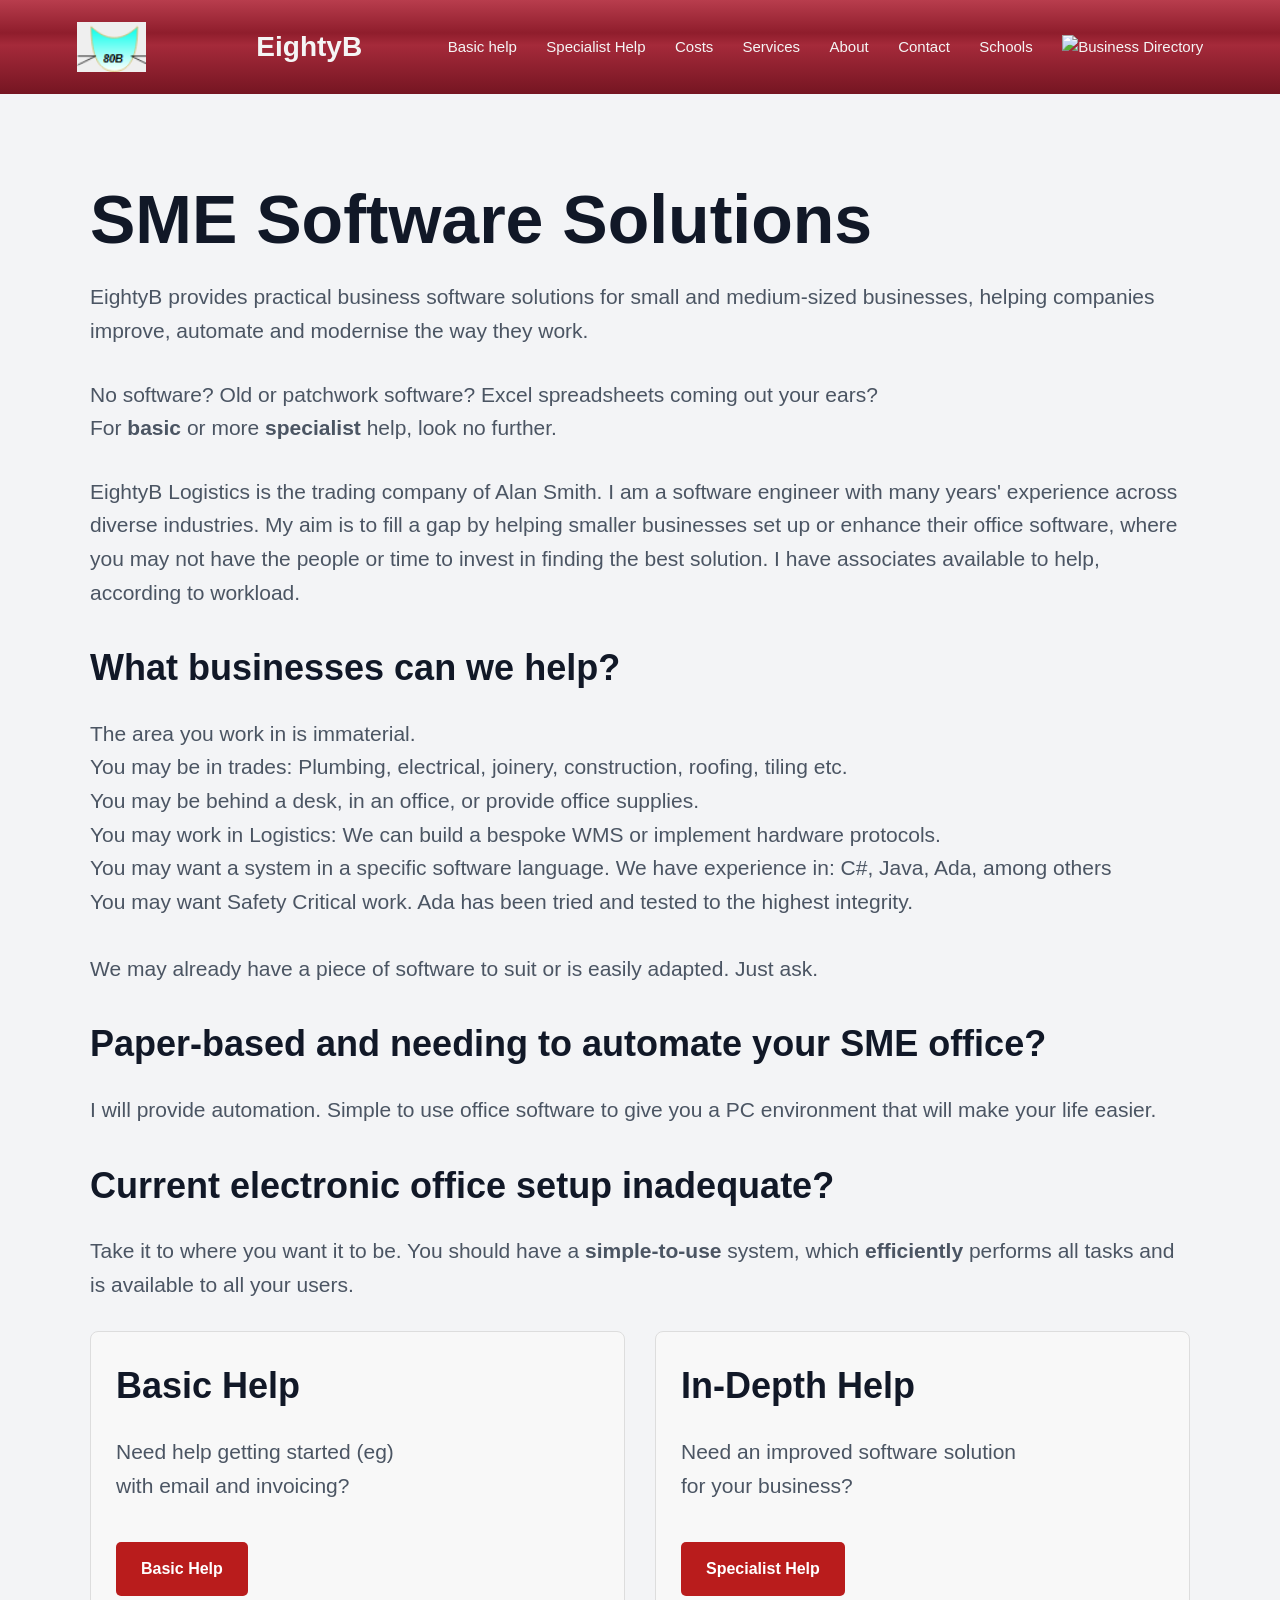
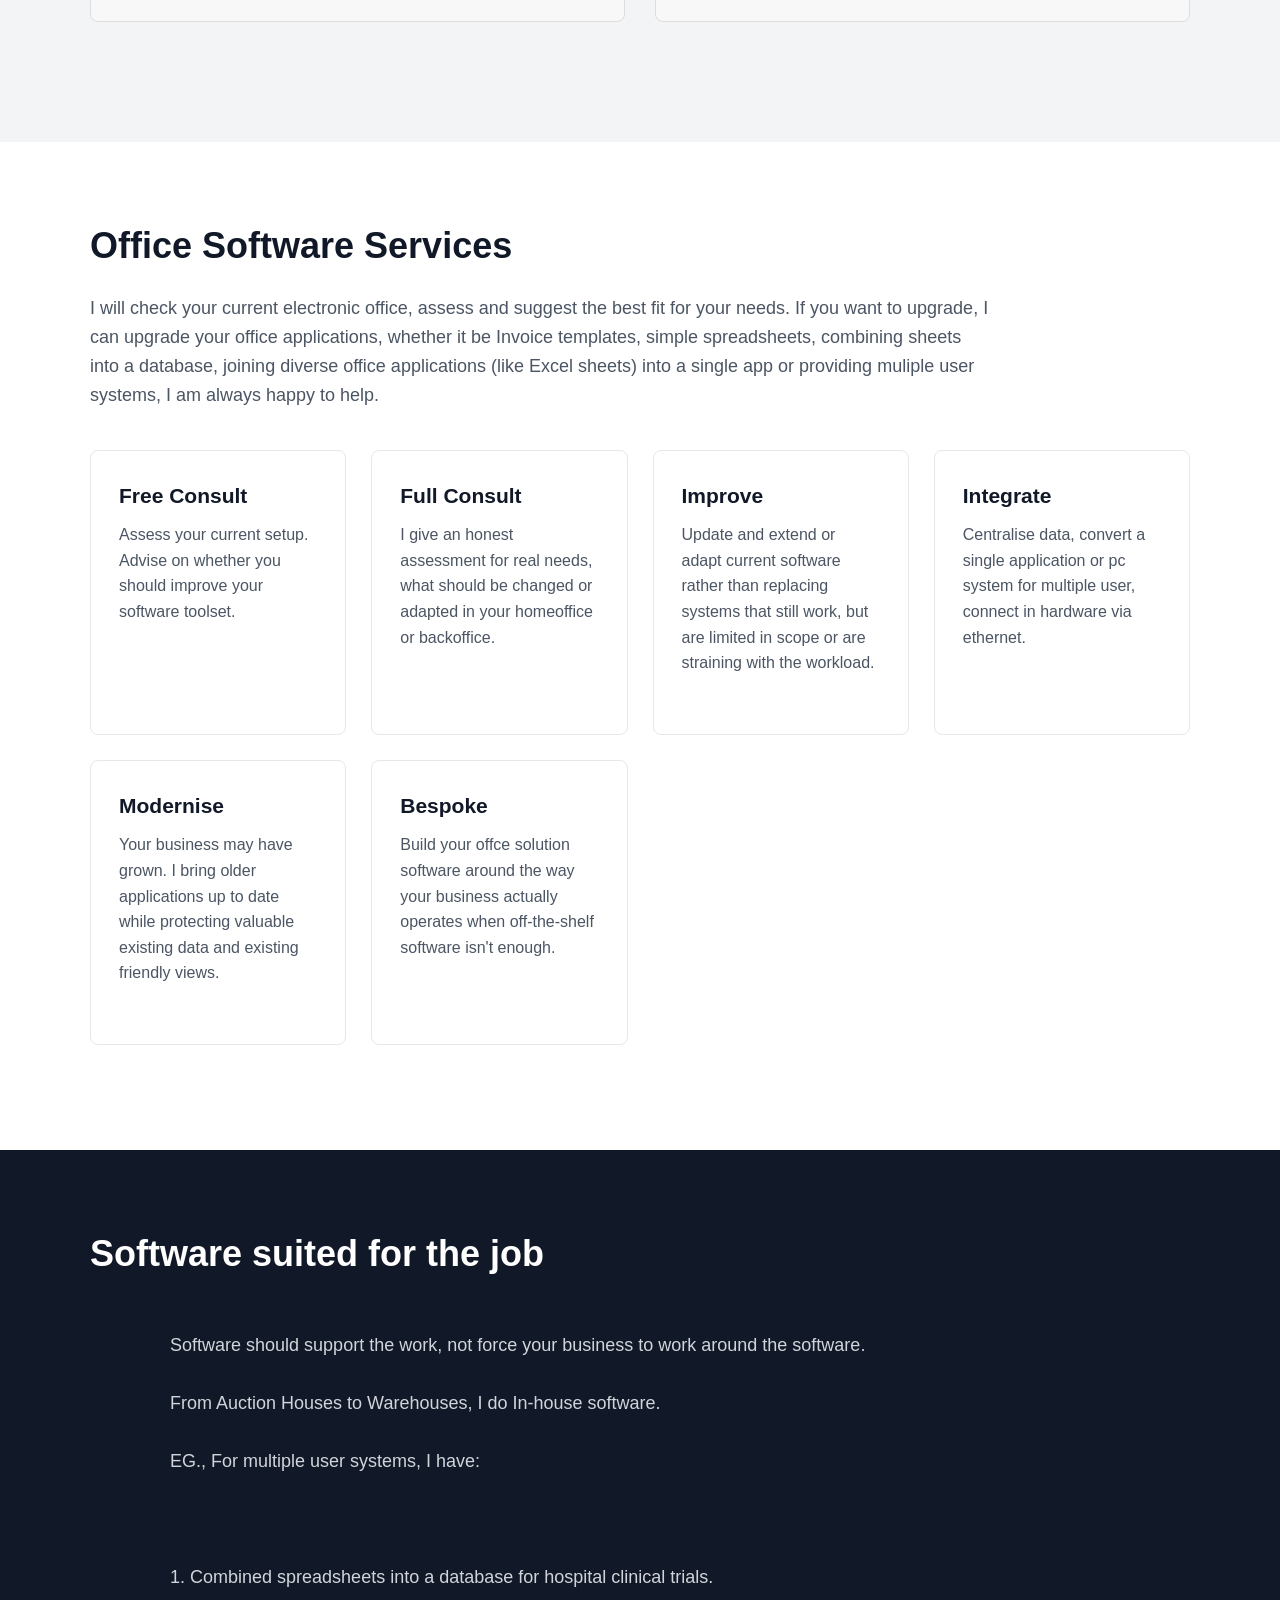
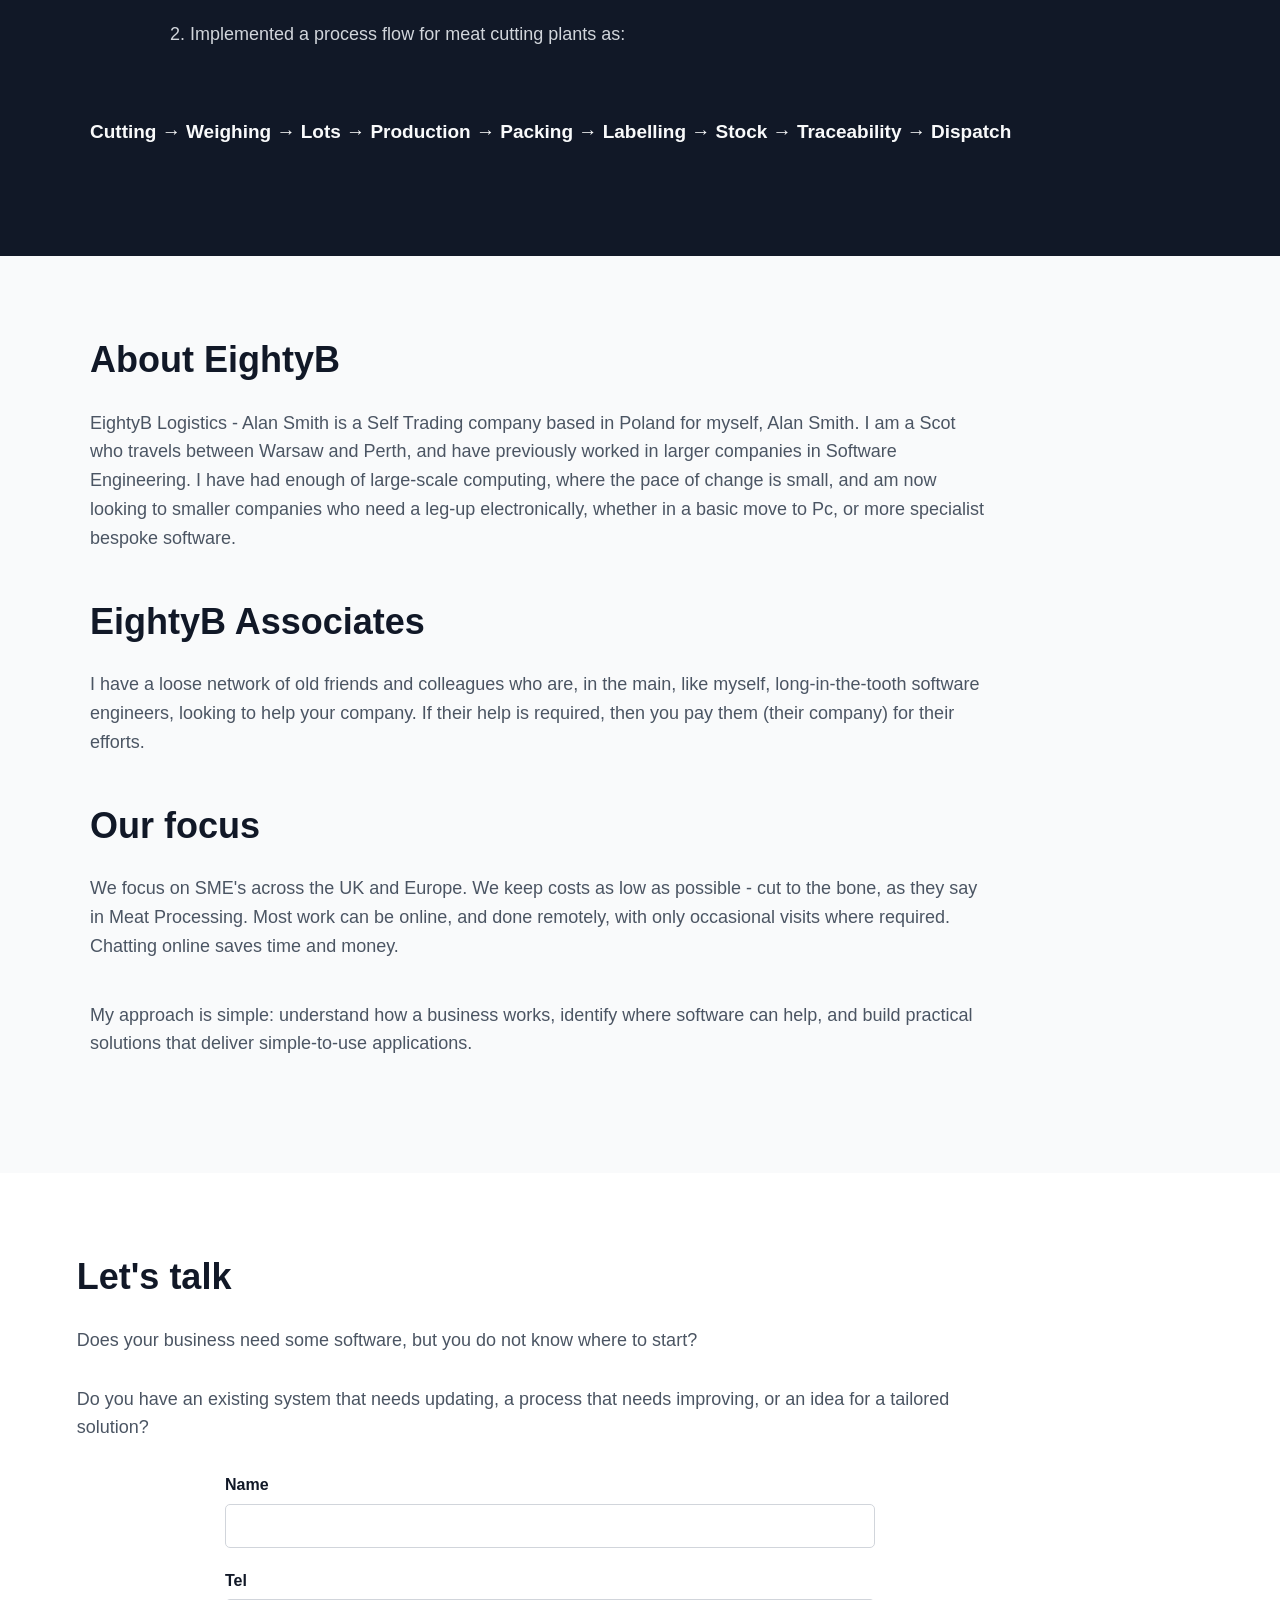
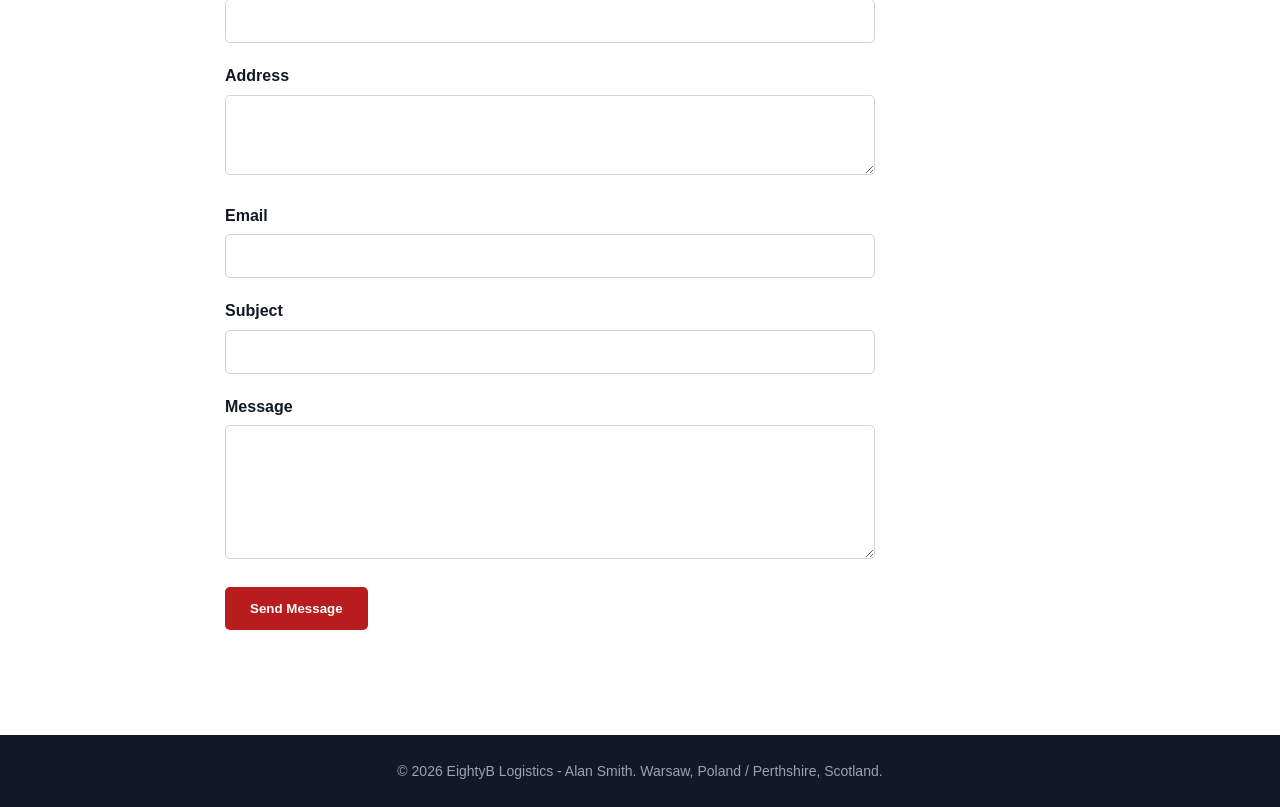
==== commit 691d2897: "Update index.html" ====
--- a/index.html
+++ b/index.html
@@ -65,10 +65,10 @@
             <h2>What businesses can we help?</h2>
             <p>
                 The area you work in is immaterial.<br />
-                You may be in Trades: Plumbing, electrical, joinery, construction, roofing, tiling etc.<br />
+                You may be in trades: Plumbing, electrical, joinery, construction, roofing, tiling etc.<br />
                 You may be behind a desk, in an office, or provide office supplies.<br />
                 You may work in Logistics: We can build a bespoke WMS or implement hardware protocols.<br />
-                You may want a system in a secific software language. We have experience in: C#, Java, Ada, among others <br />
+                You may want a system in a specific software language. We have experience in: C#, Java, Ada, among others <br />
                 You may want Safety Critical work. Ada has been tried and tested to the highest integrity.<br /><br />
                 We may already have a piece of software to suit or is easily adapted. Just ask.<br />
             </p>
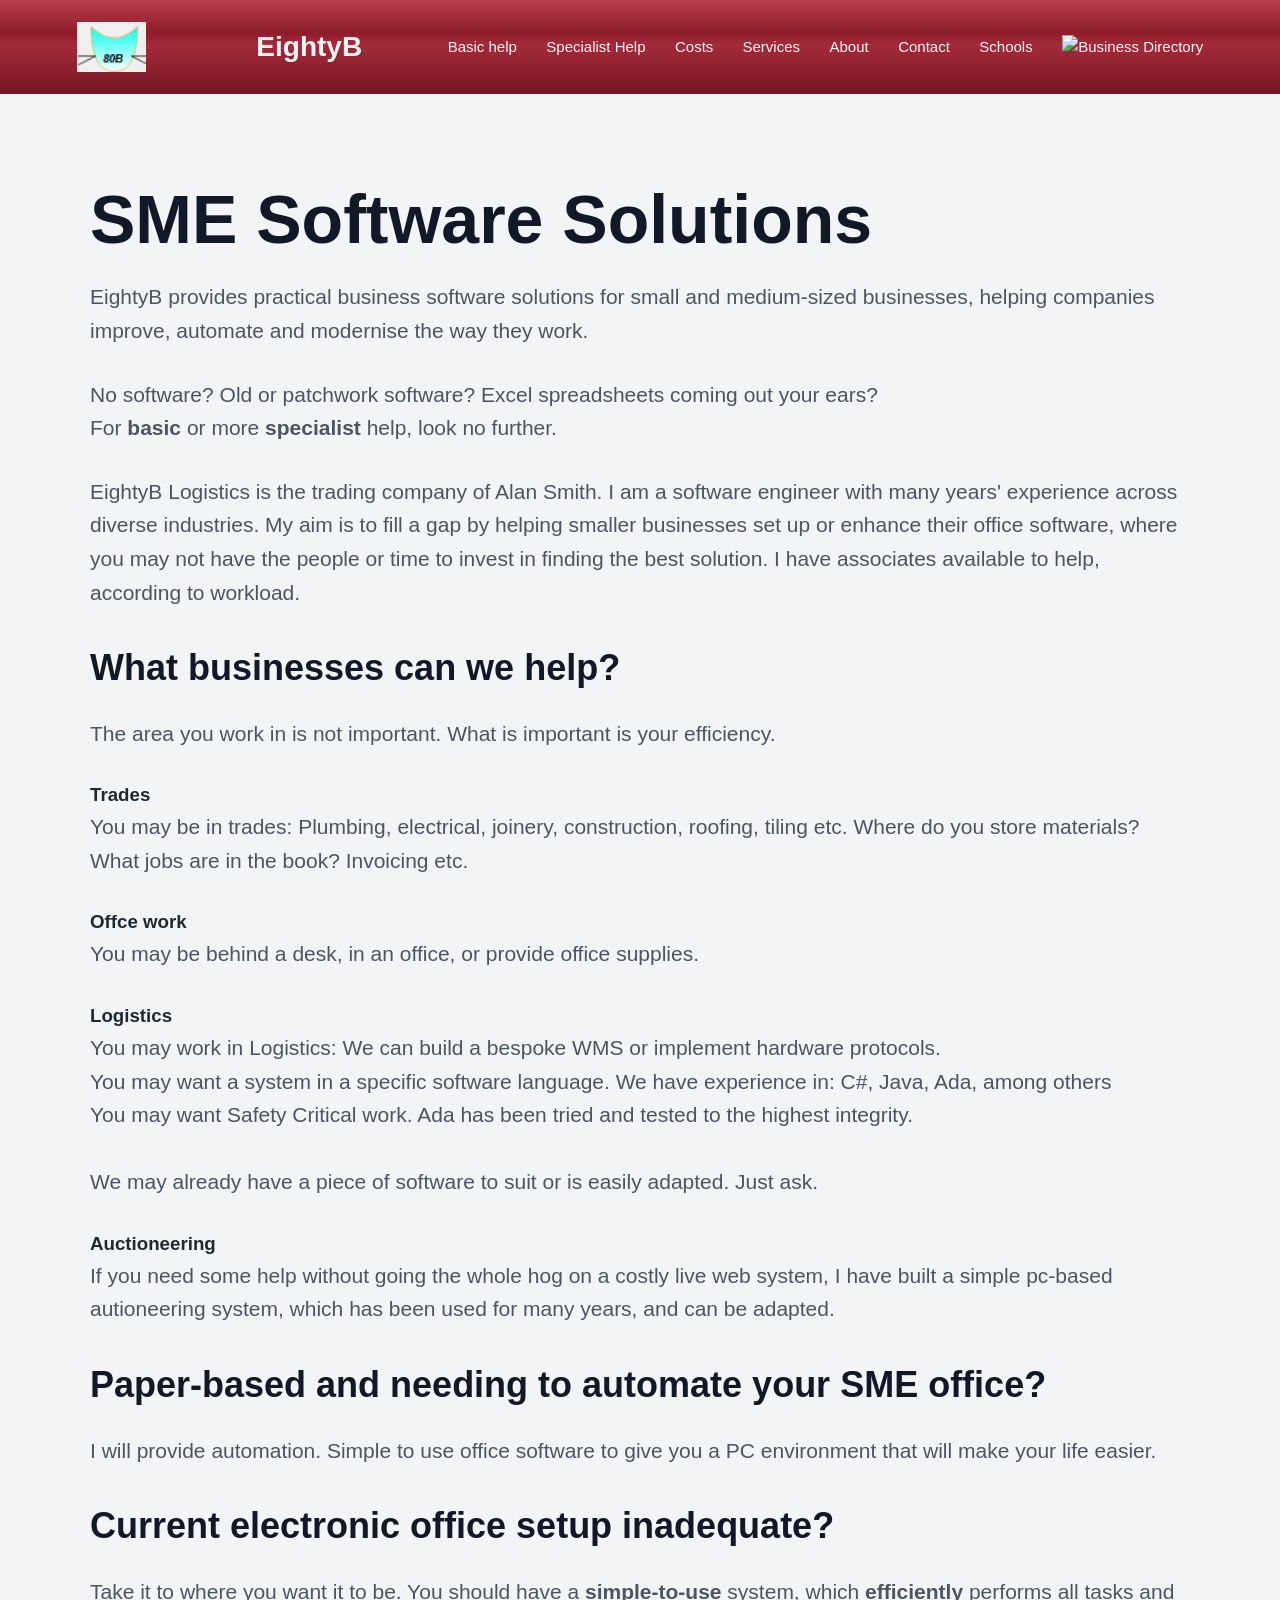
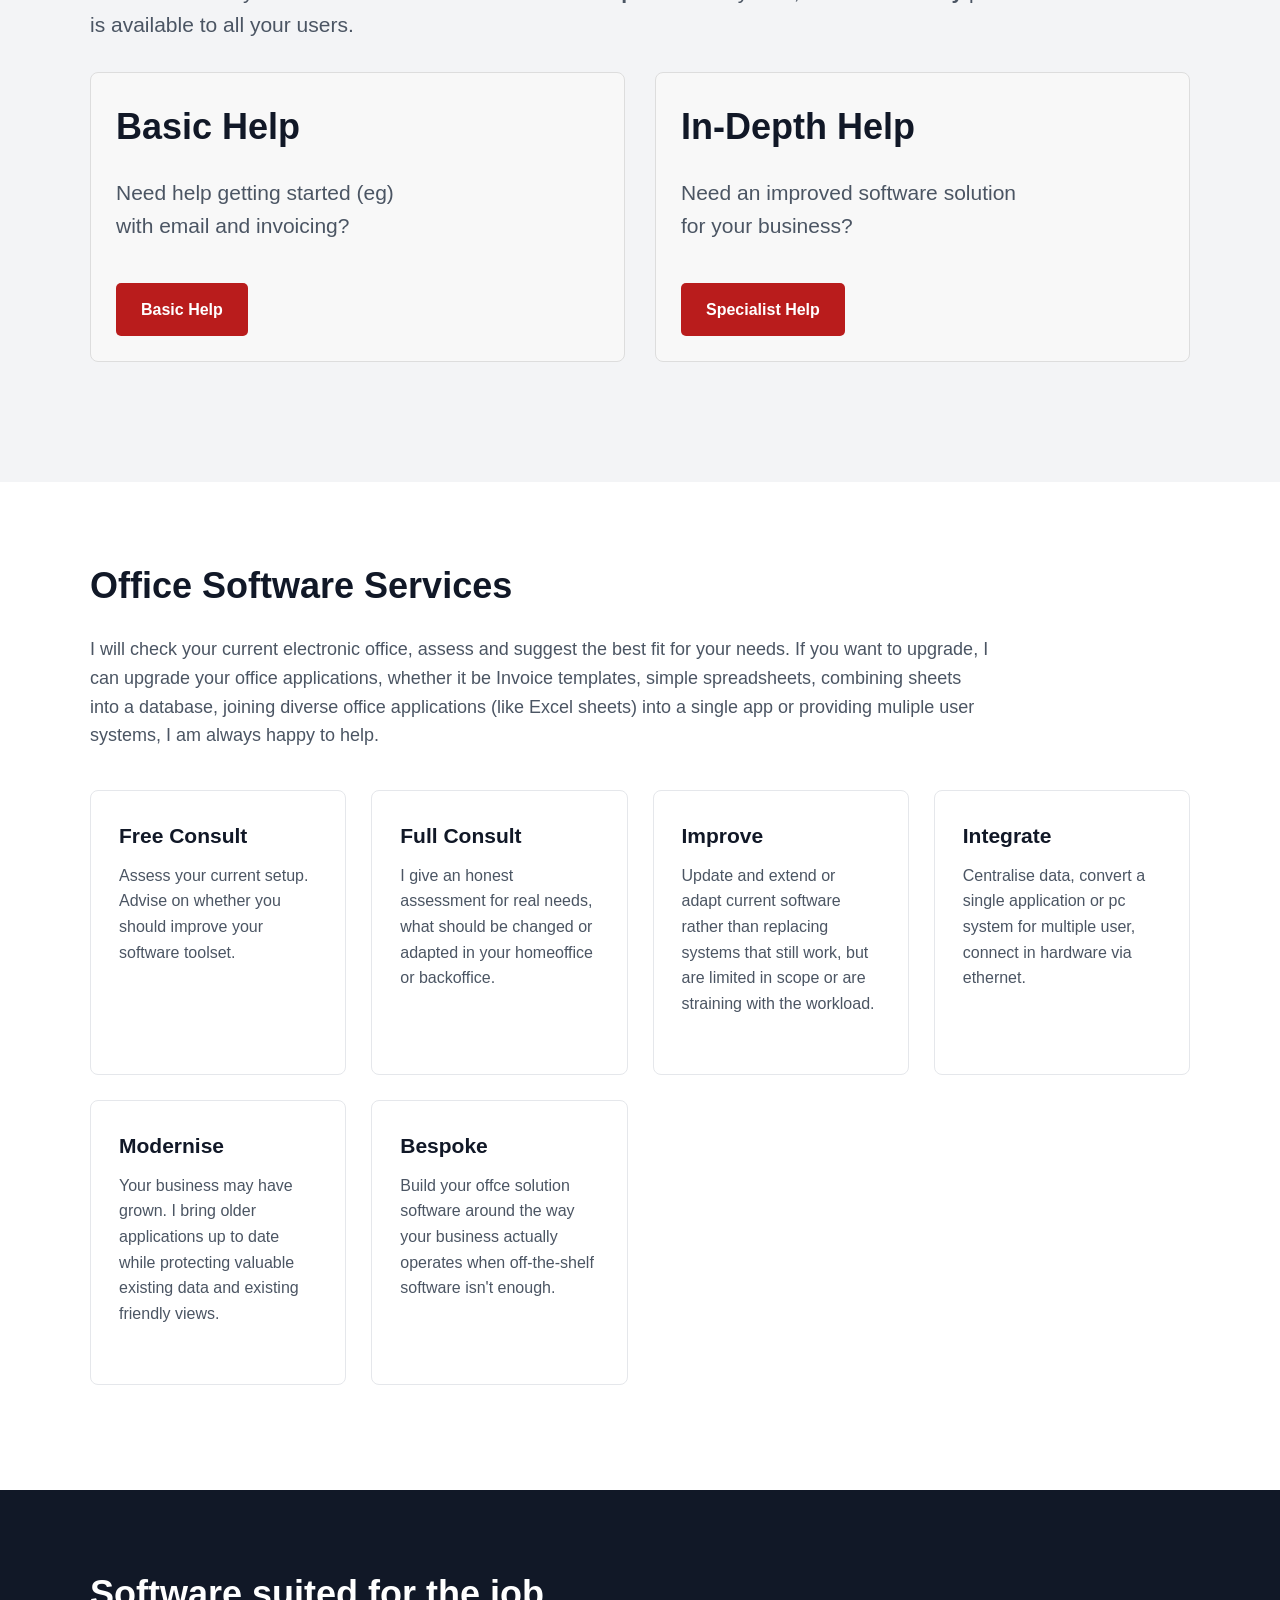
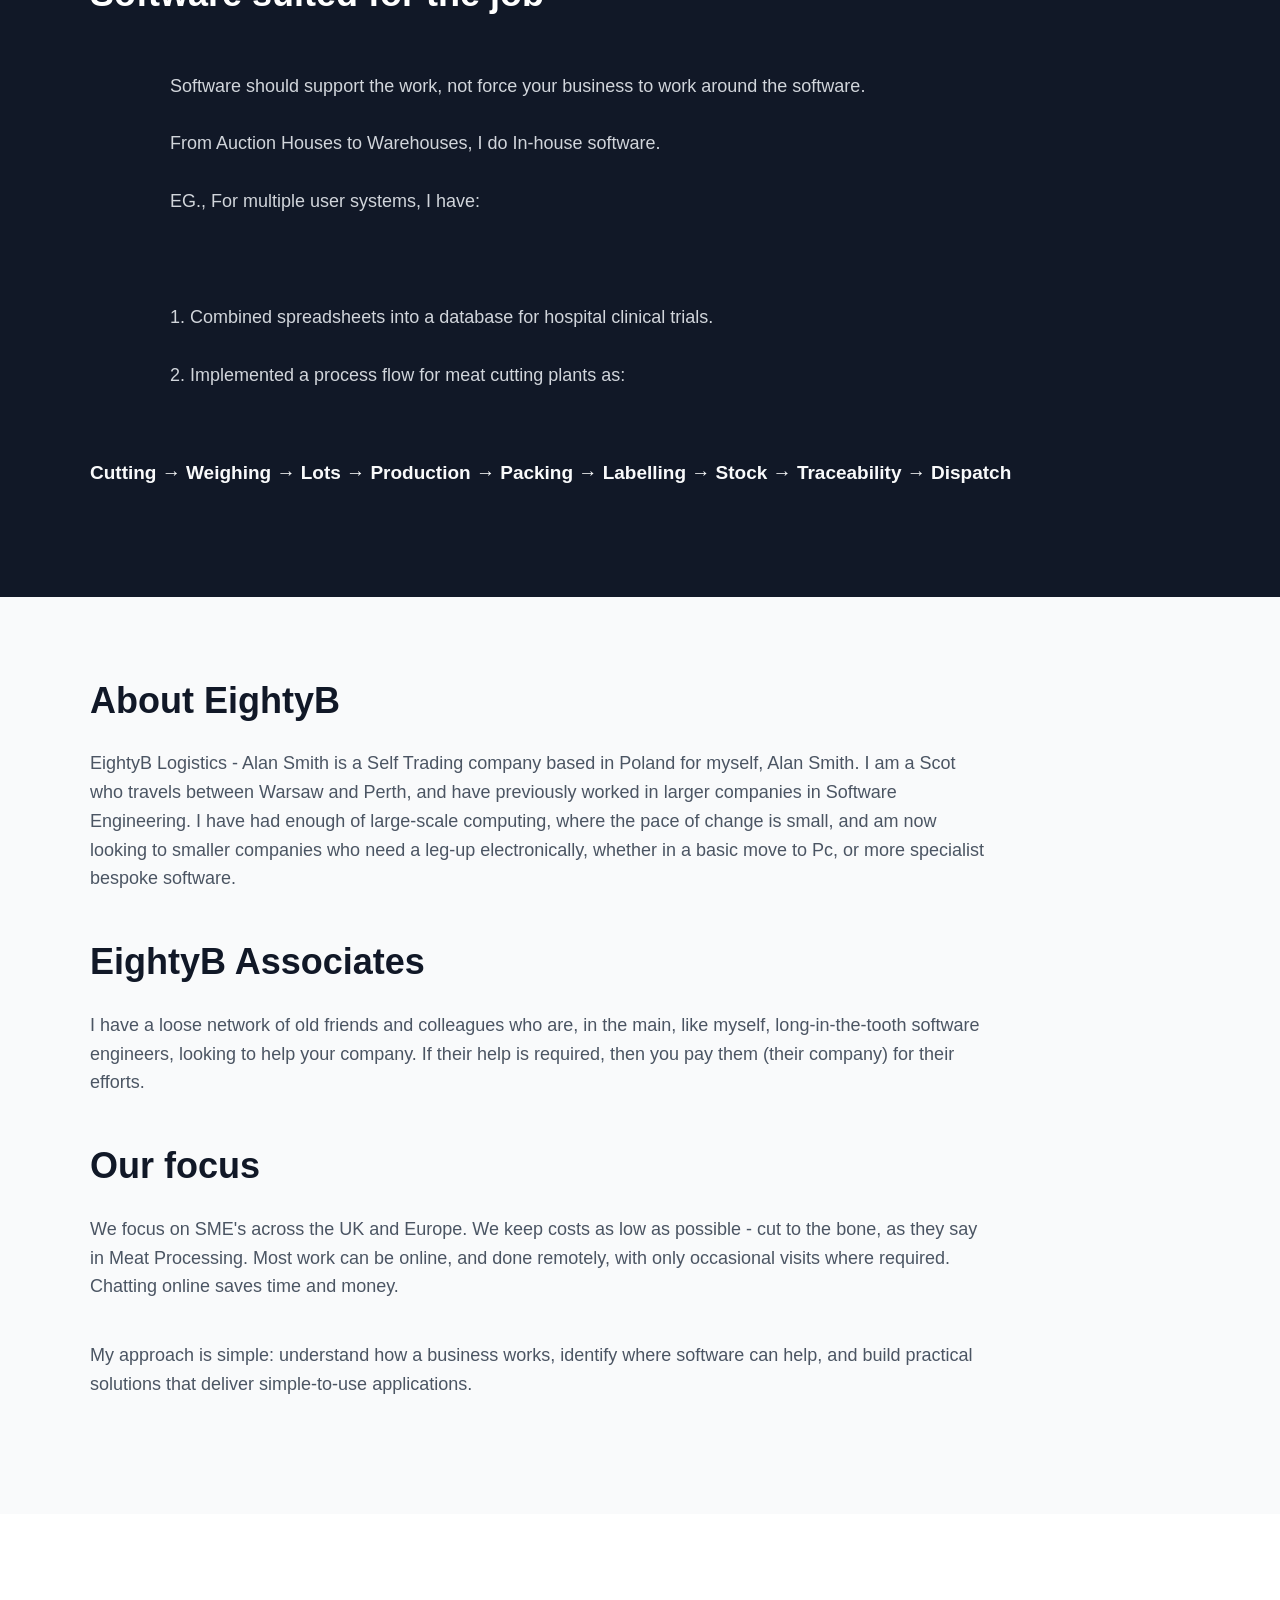
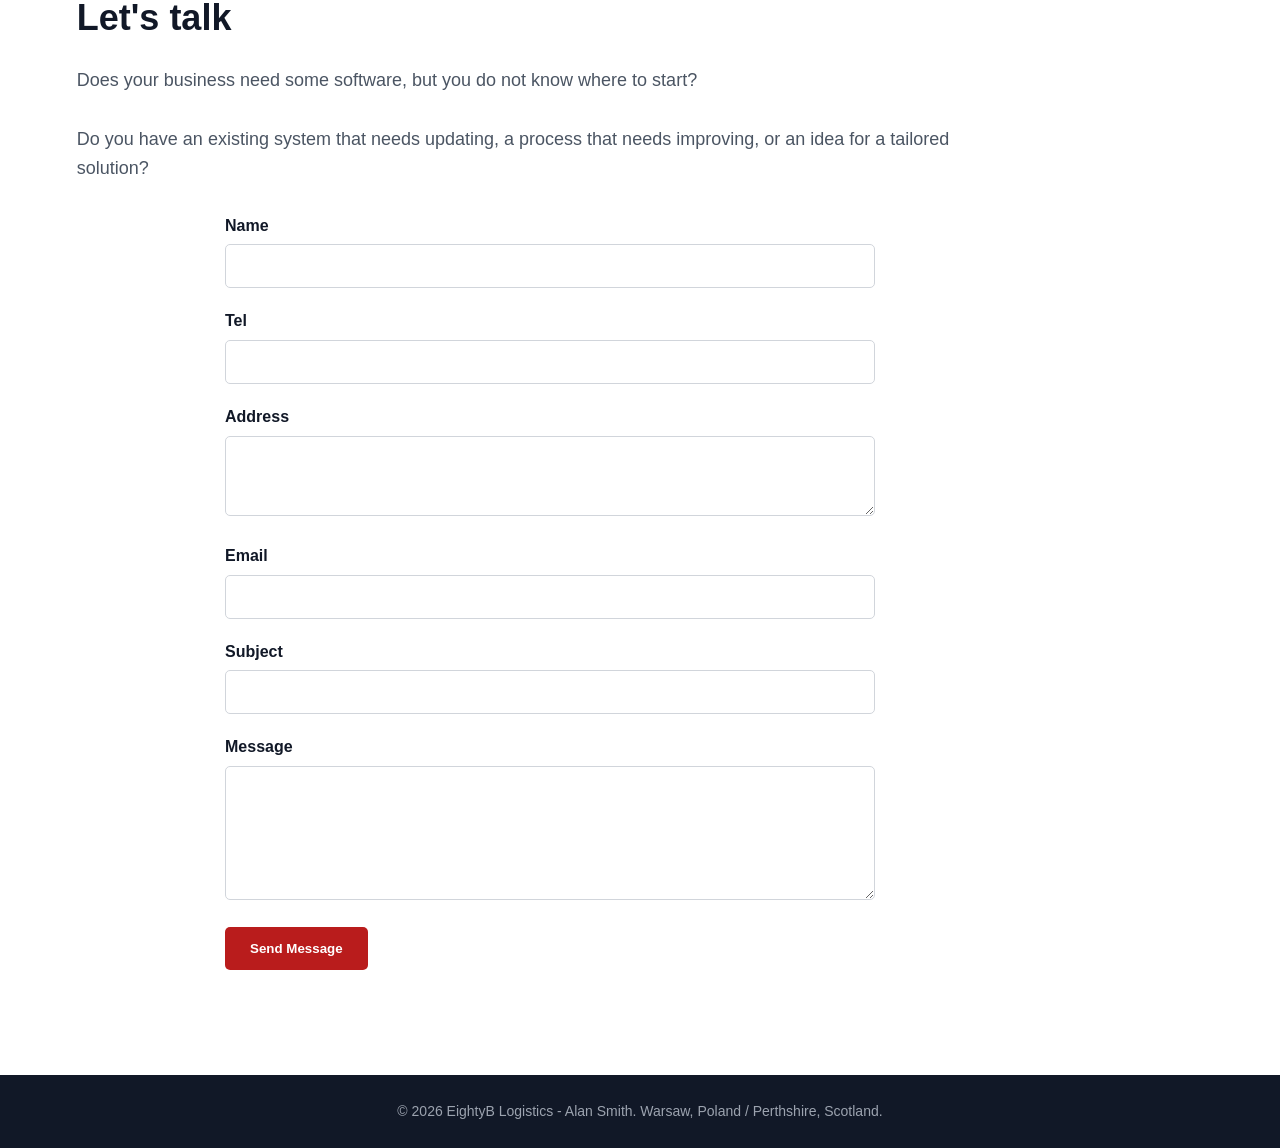
==== commit 7a23b4fb: "Update index.html" ====
--- a/index.html
+++ b/index.html
@@ -63,16 +63,21 @@
             </p>
 
             <h2>What businesses can we help?</h2>
-            <p>
-                The area you work in is immaterial.<br />
-                You may be in trades: Plumbing, electrical, joinery, construction, roofing, tiling etc.<br />
-                You may be behind a desk, in an office, or provide office supplies.<br />
-                You may work in Logistics: We can build a bespoke WMS or implement hardware protocols.<br />
+            <p>The area you work in is not important. What is important is your efficiency.</p>
+            <h3>Trades</h3>
+                <p>You may be in trades: Plumbing, electrical, joinery, construction, roofing, tiling etc. Where do you store materials? What jobs are in the book? Invoicing etc.</p>
+            <h3>Offce work</h3>
+               <p> You may be behind a desk, in an office, or provide office supplies.</p>
+            <h3>Logistics</h3>
+                <p>You may work in Logistics: We can build a bespoke WMS or implement hardware protocols.<br />
                 You may want a system in a specific software language. We have experience in: C#, Java, Ada, among others <br />
-                You may want Safety Critical work. Ada has been tried and tested to the highest integrity.<br /><br />
+                You may want Safety Critical work. Ada has been tried and tested to the highest integrity.<br /><br />               
                 We may already have a piece of software to suit or is easily adapted. Just ask.<br />
-            </p>
-
+                </p>
+            <h3>Auctioneering</h3>
+                <p>If you need some help without going the whole hog on a costly live web system, I have built a simple pc-based autioneering system, 
+                    which has been used for many years, and can be adapted.<br /></p>
+            
             <h2>Paper-based and needing to automate your SME office?</h2>
             <p>
                 I will provide automation. Simple to use office software to give you a PC environment that will make your life easier.
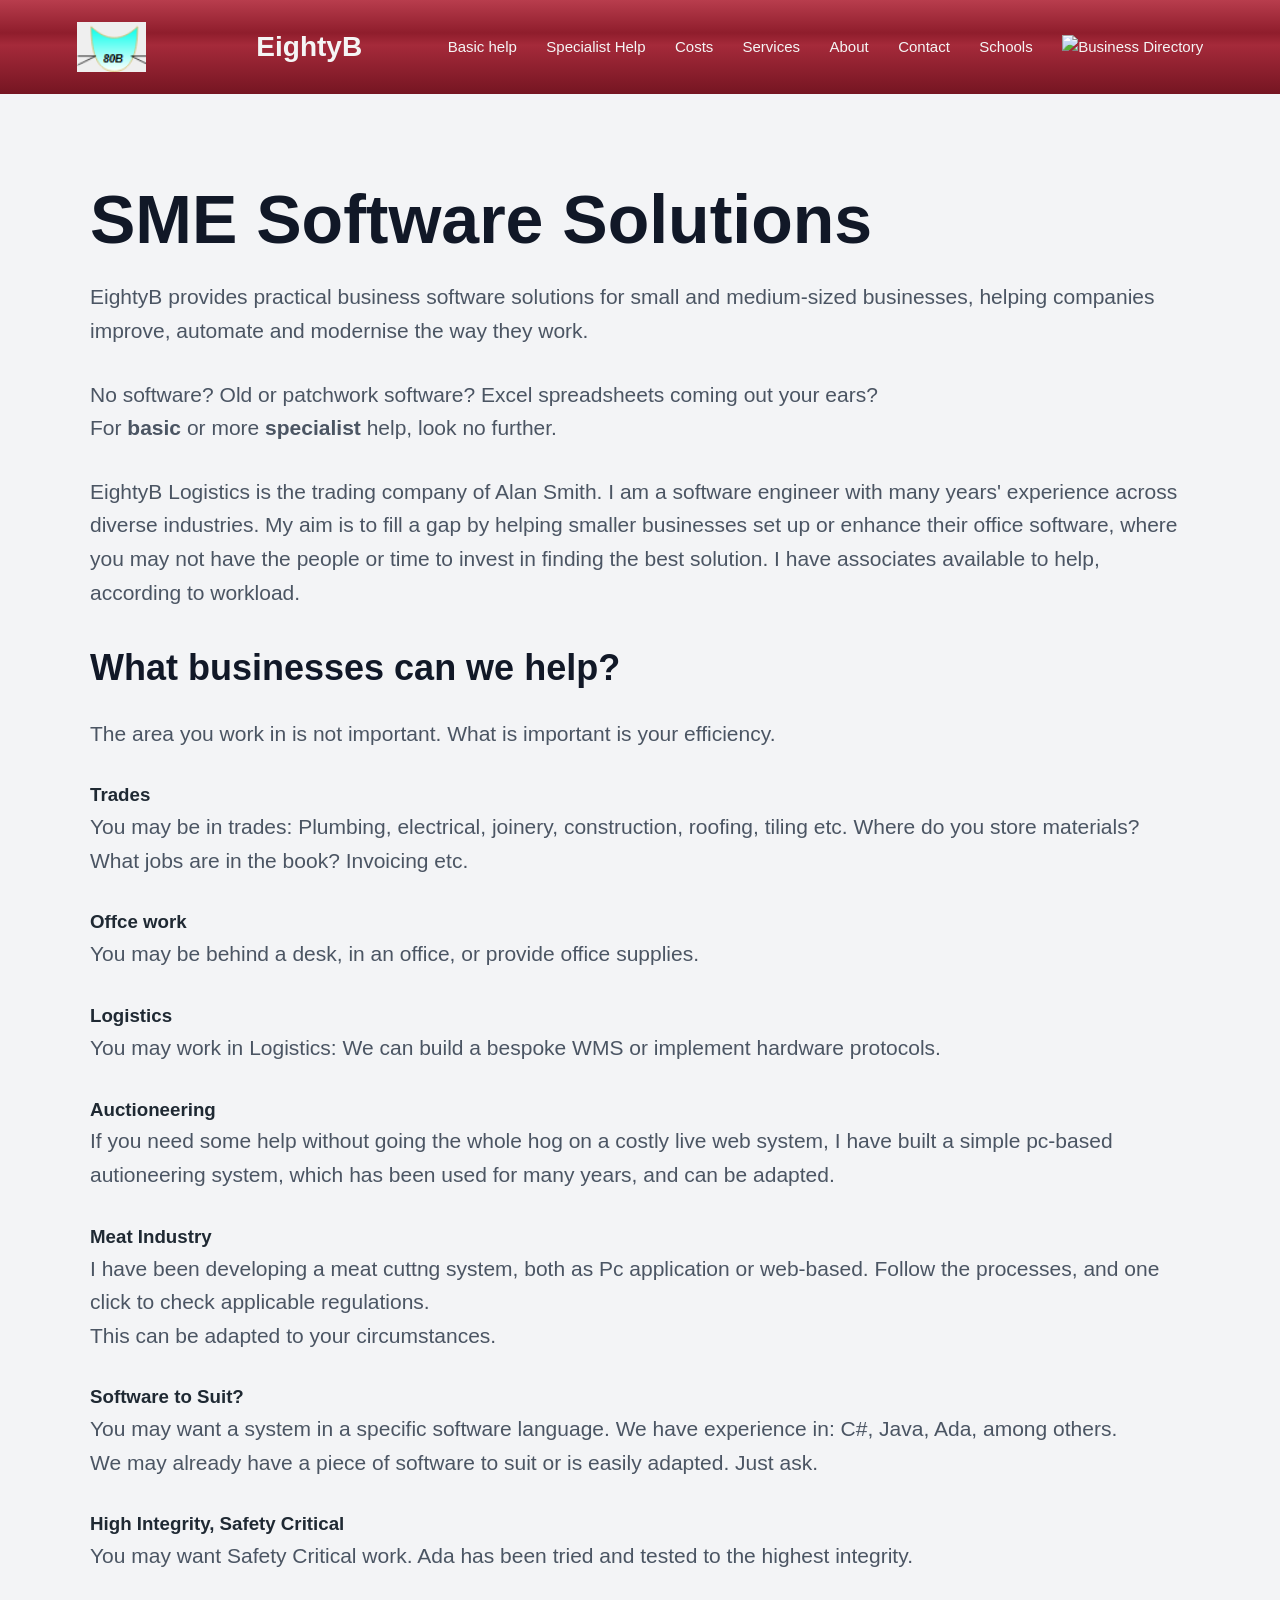
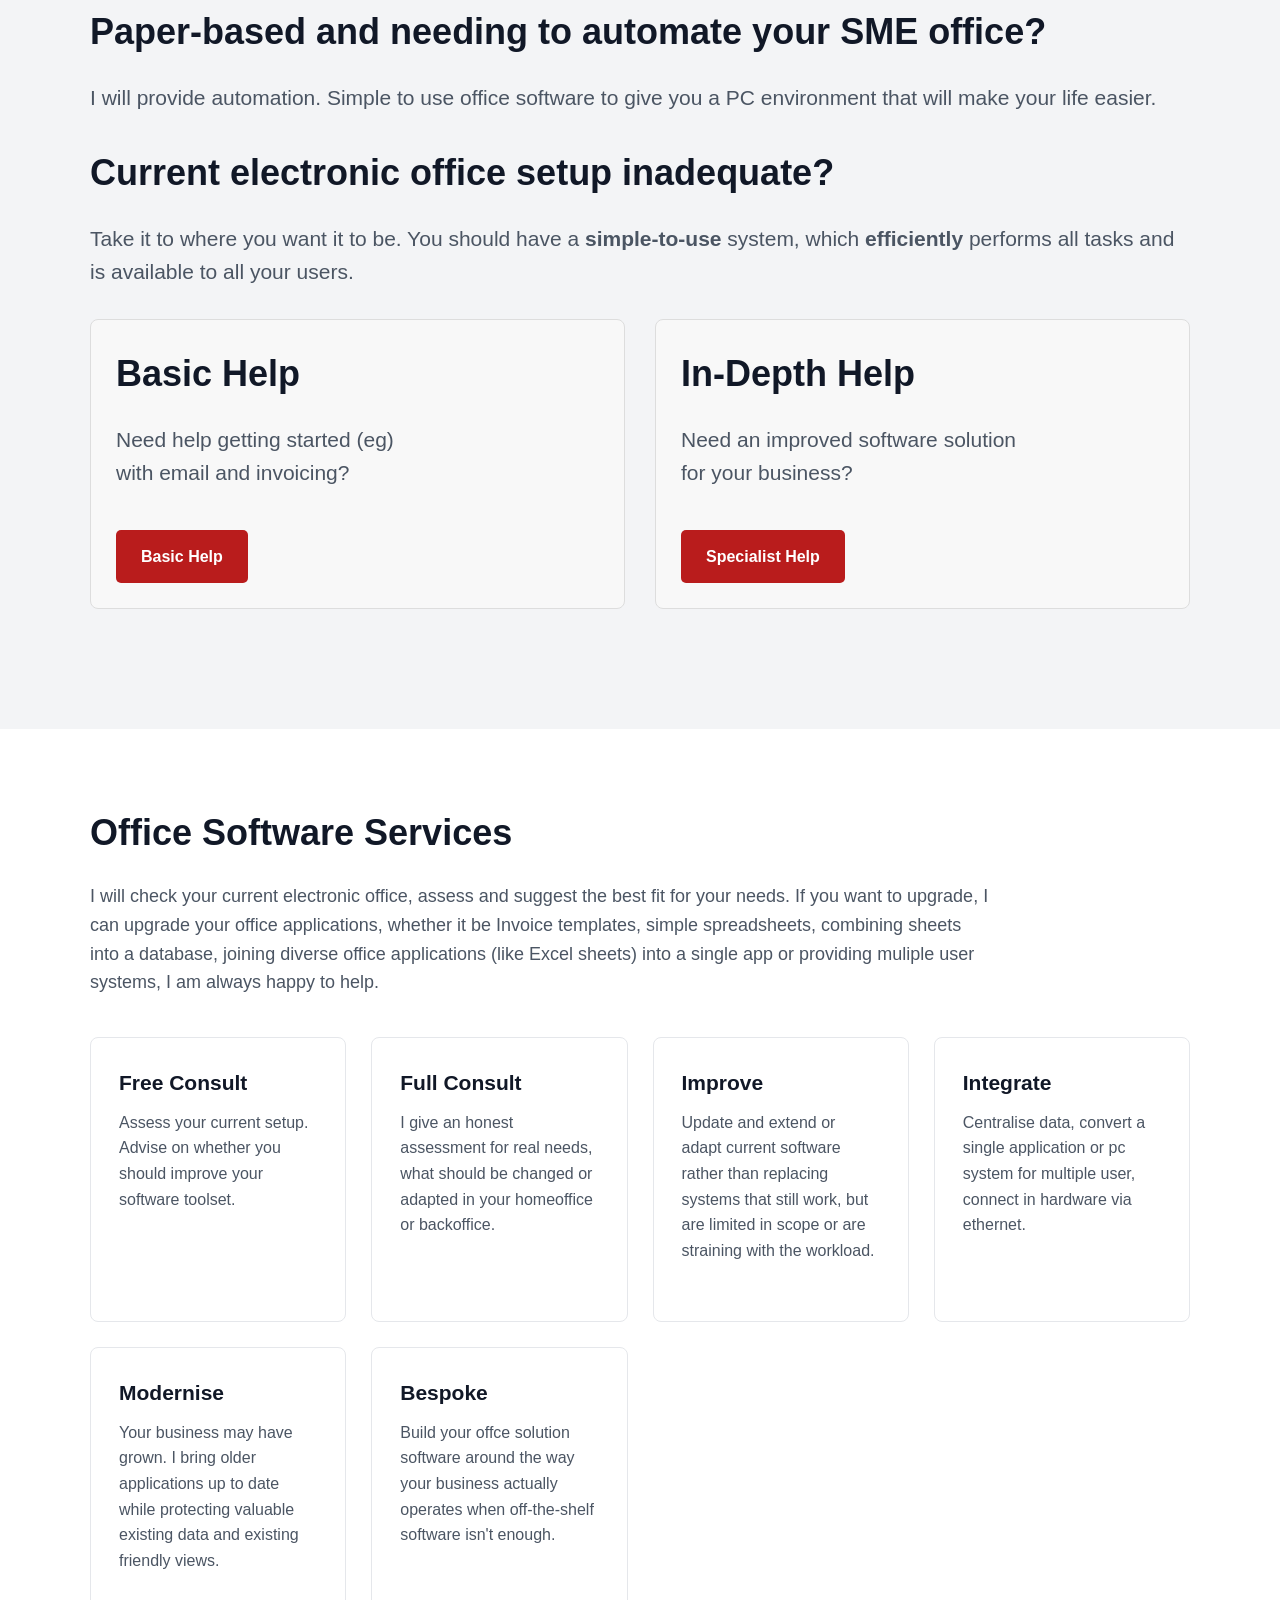
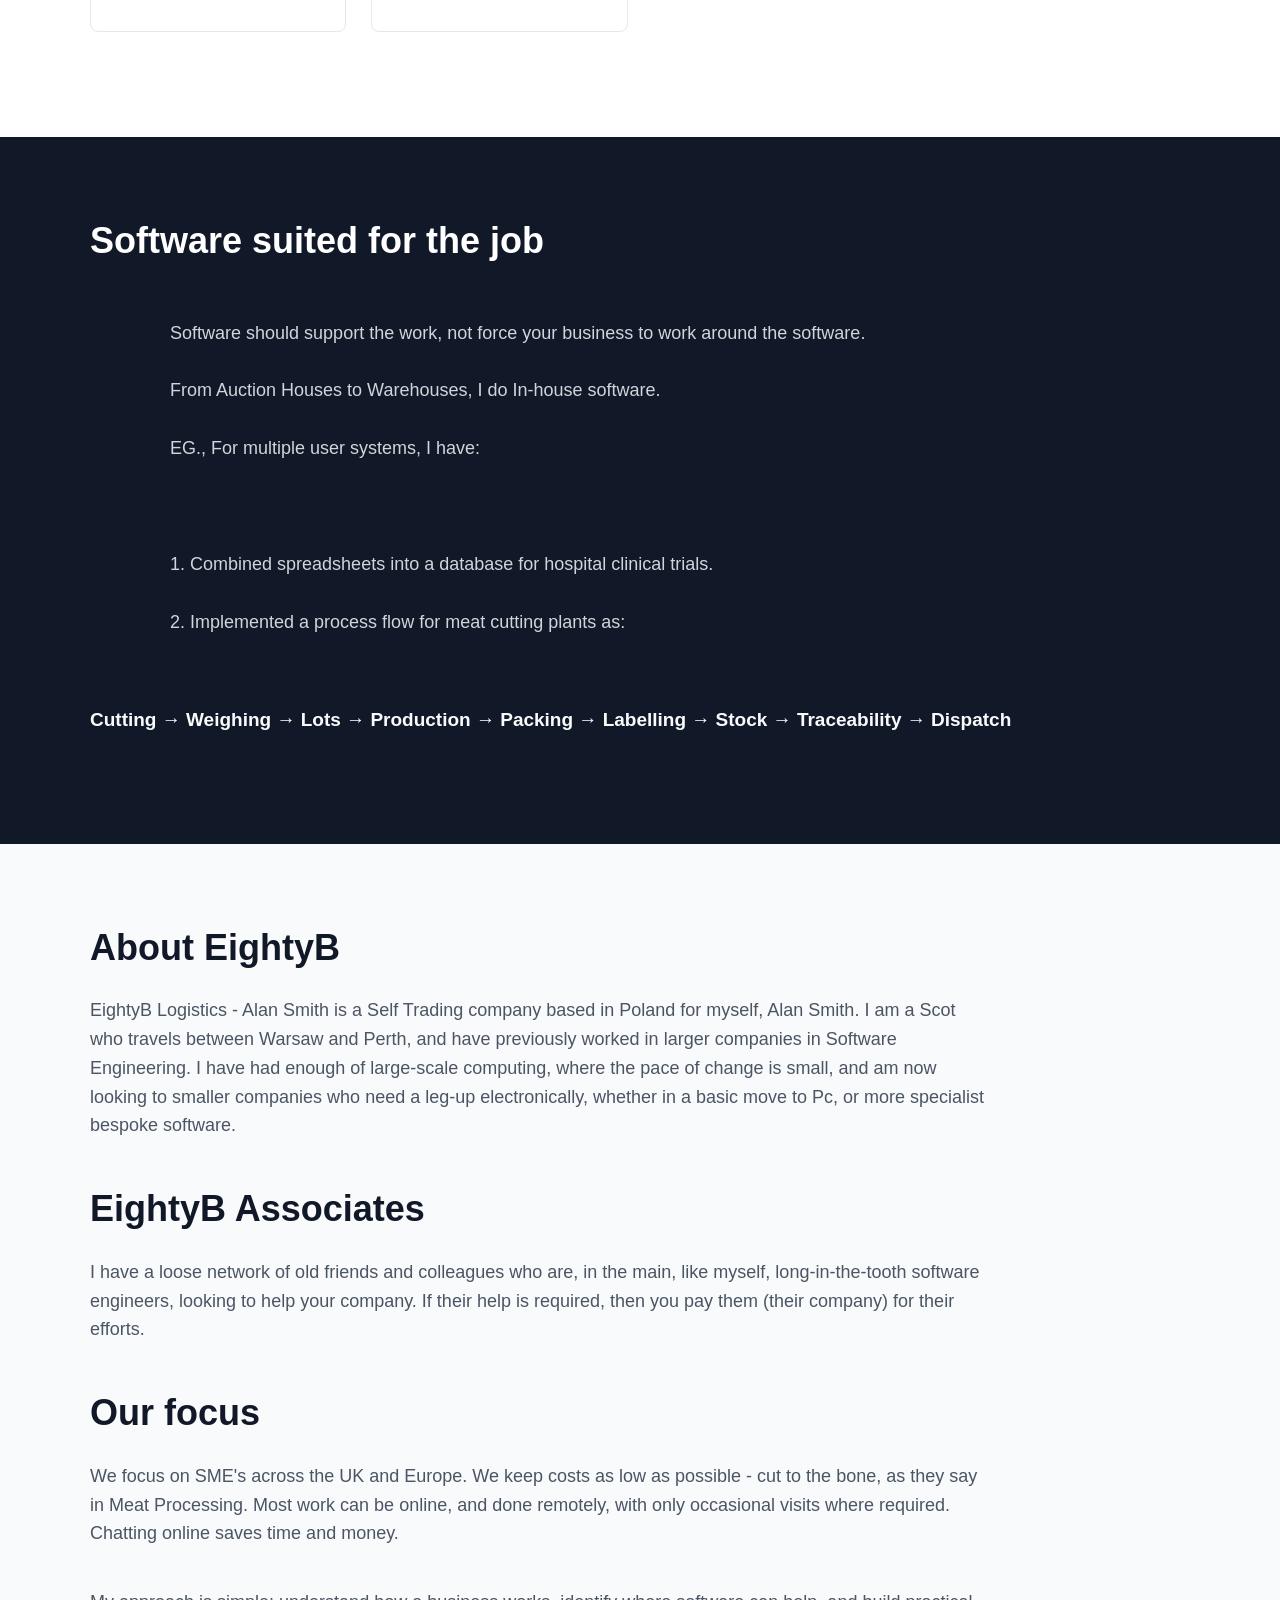
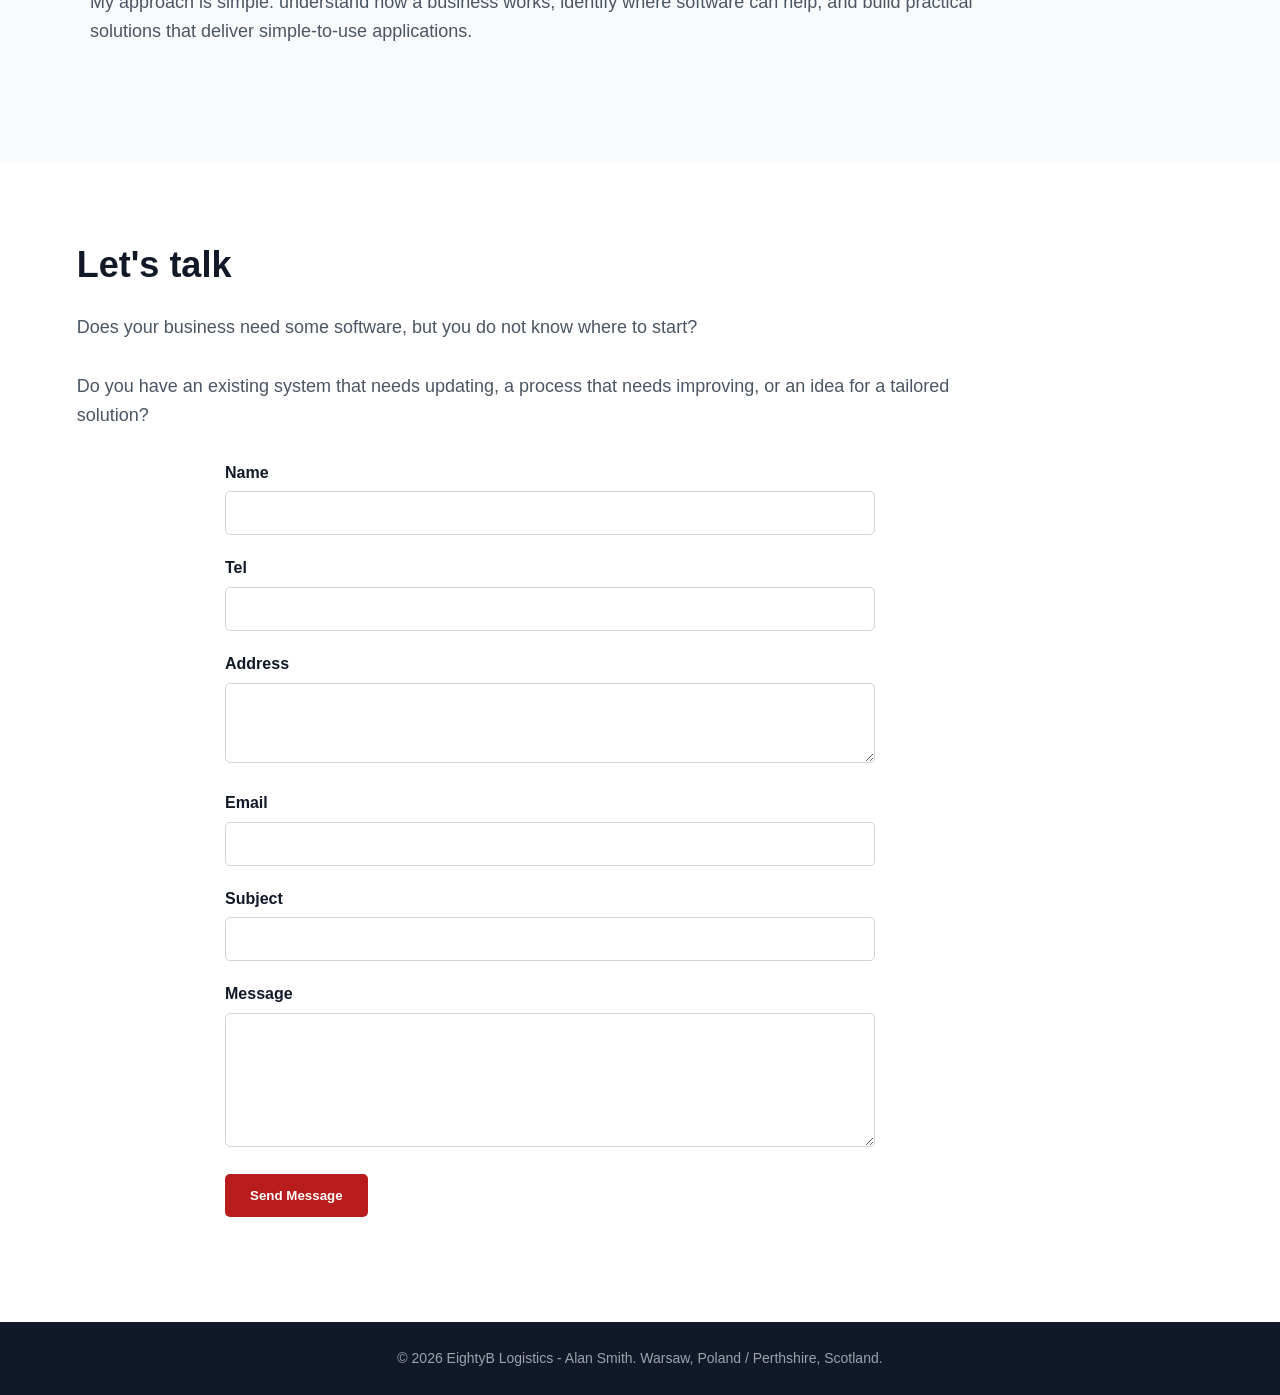
==== commit cee7739a: "Revise logistics section and add new content Updated logistics and added sections for meat industry " ====
--- a/index.html
+++ b/index.html
@@ -69,14 +69,19 @@
             <h3>Offce work</h3>
                <p> You may be behind a desk, in an office, or provide office supplies.</p>
             <h3>Logistics</h3>
-                <p>You may work in Logistics: We can build a bespoke WMS or implement hardware protocols.<br />
-                You may want a system in a specific software language. We have experience in: C#, Java, Ada, among others <br />
-                You may want Safety Critical work. Ada has been tried and tested to the highest integrity.<br /><br />               
-                We may already have a piece of software to suit or is easily adapted. Just ask.<br />
-                </p>
+                <p>You may work in Logistics: We can build a bespoke WMS or implement hardware protocols.</p>
             <h3>Auctioneering</h3>
                 <p>If you need some help without going the whole hog on a costly live web system, I have built a simple pc-based autioneering system, 
                     which has been used for many years, and can be adapted.<br /></p>
+            <h3>Meat Industry</h3>
+                <p>I have been developing a meat cuttng system, both as Pc application or web-based. Follow the processes, and one click to check applicable regulations.<br />
+                    This can be adapted to your circumstances.<br /></p>
+                
+            <h3>Software to Suit?</h3>
+                <p>You may want a system in a specific software language. We have experience in: C#, Java, Ada, among others. <br />
+                    We may already have a piece of software to suit or is easily adapted. Just ask.<br /></p>
+            <h3>High Integrity, Safety Critical</h3>
+                <p>You may want Safety Critical work. Ada has been tried and tested to the highest integrity.<br /></p>
             
             <h2>Paper-based and needing to automate your SME office?</h2>
             <p>
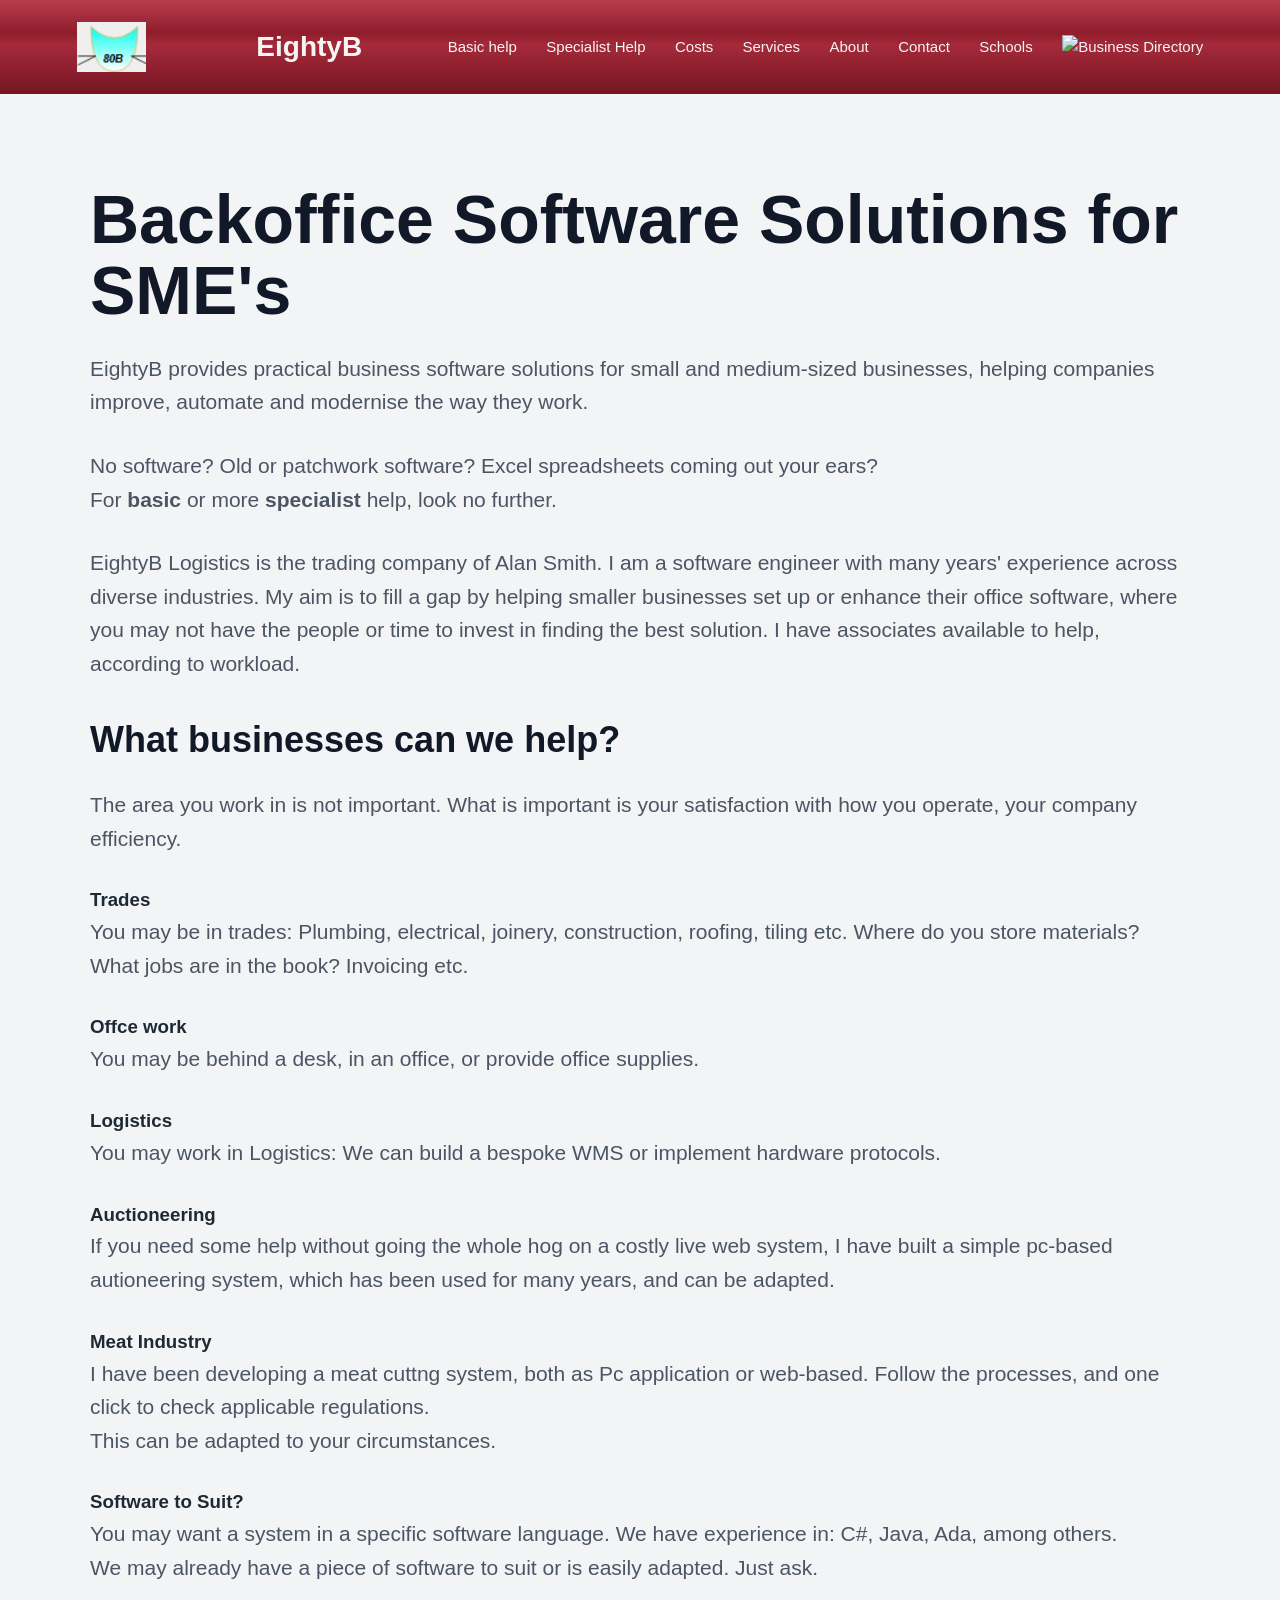
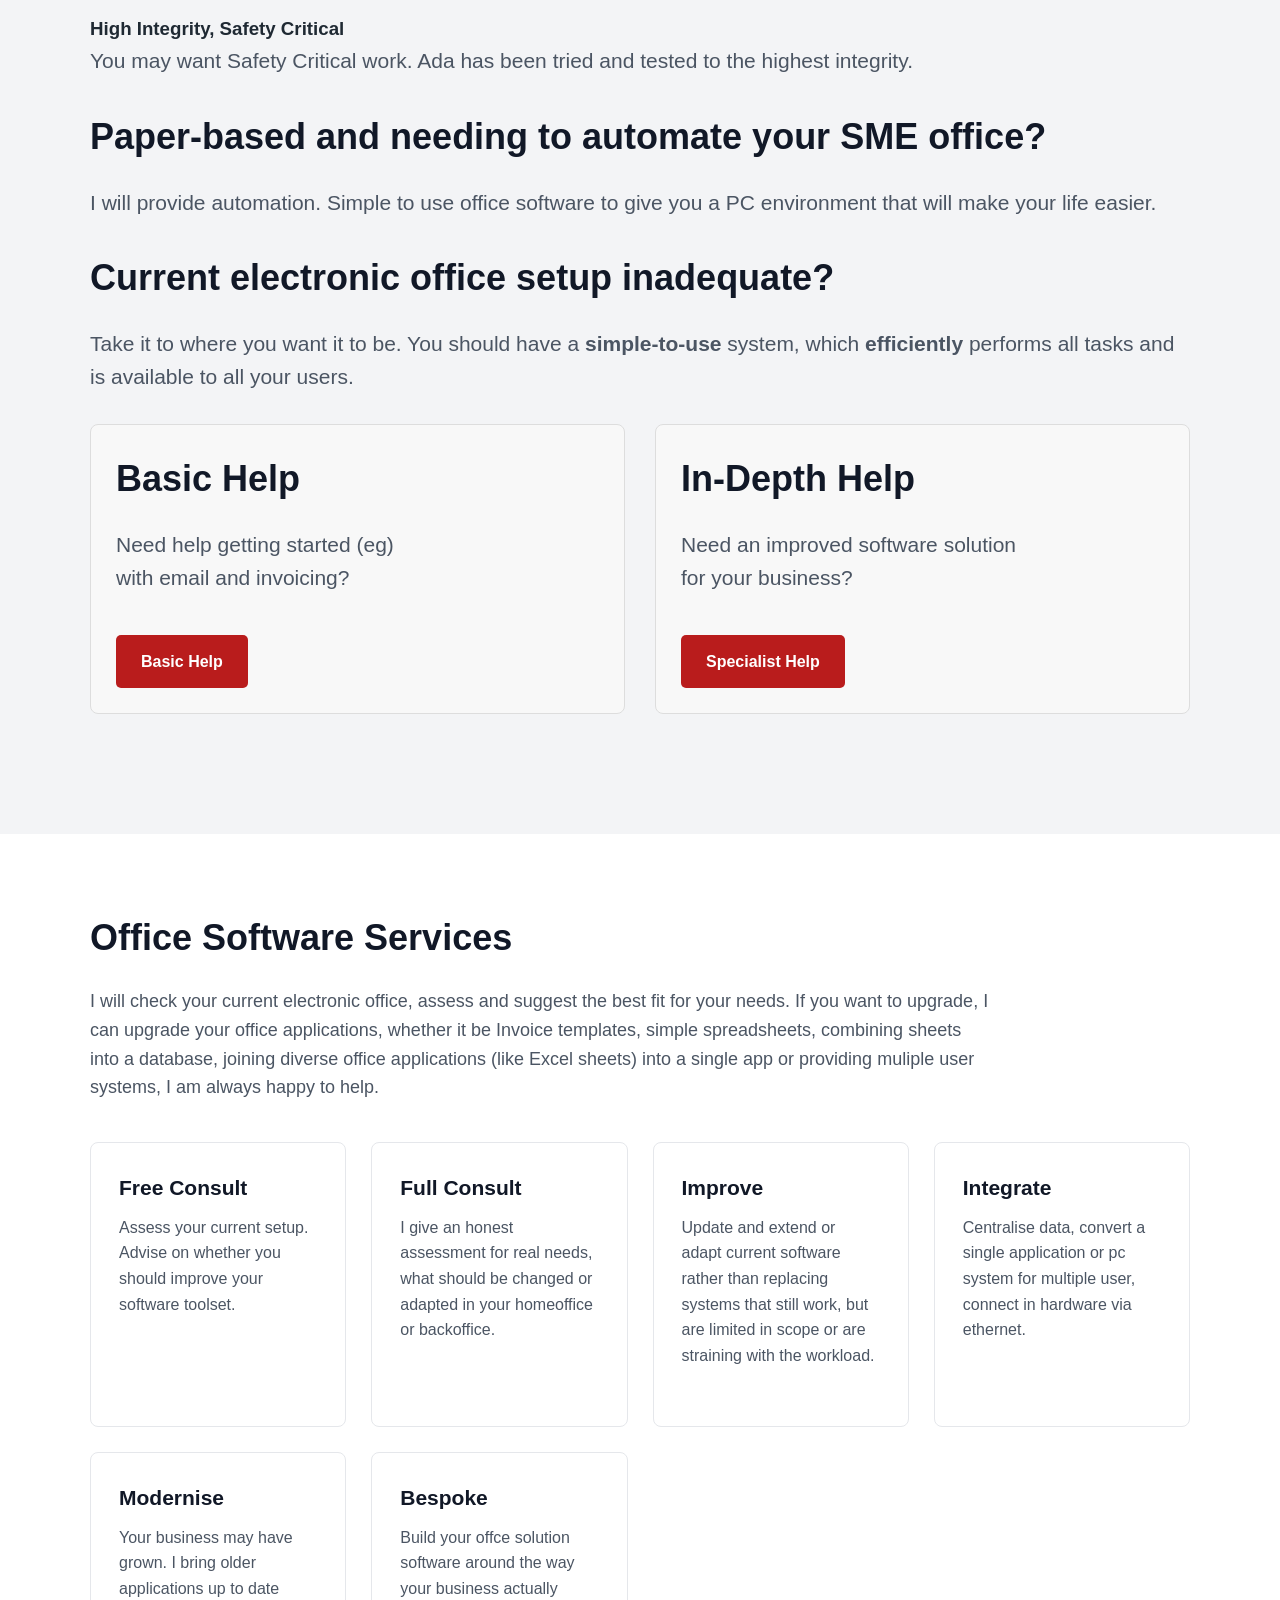
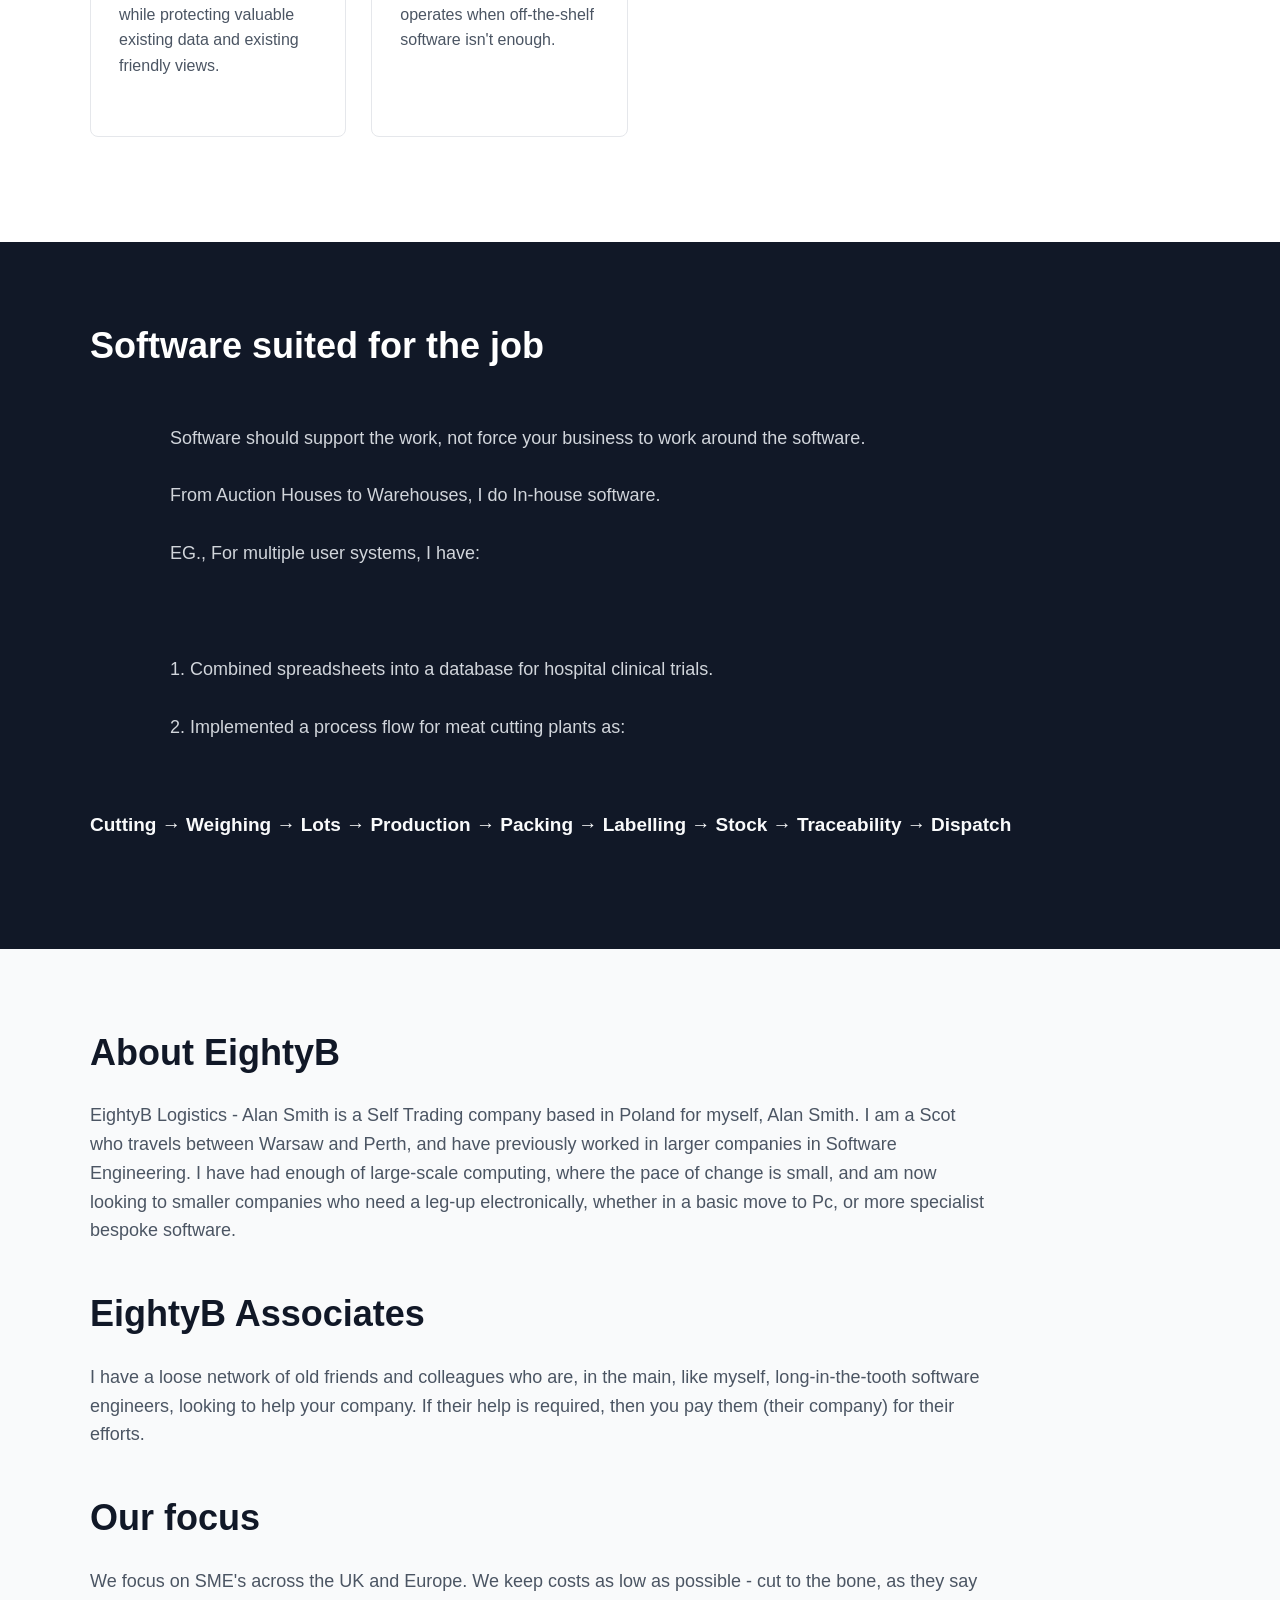
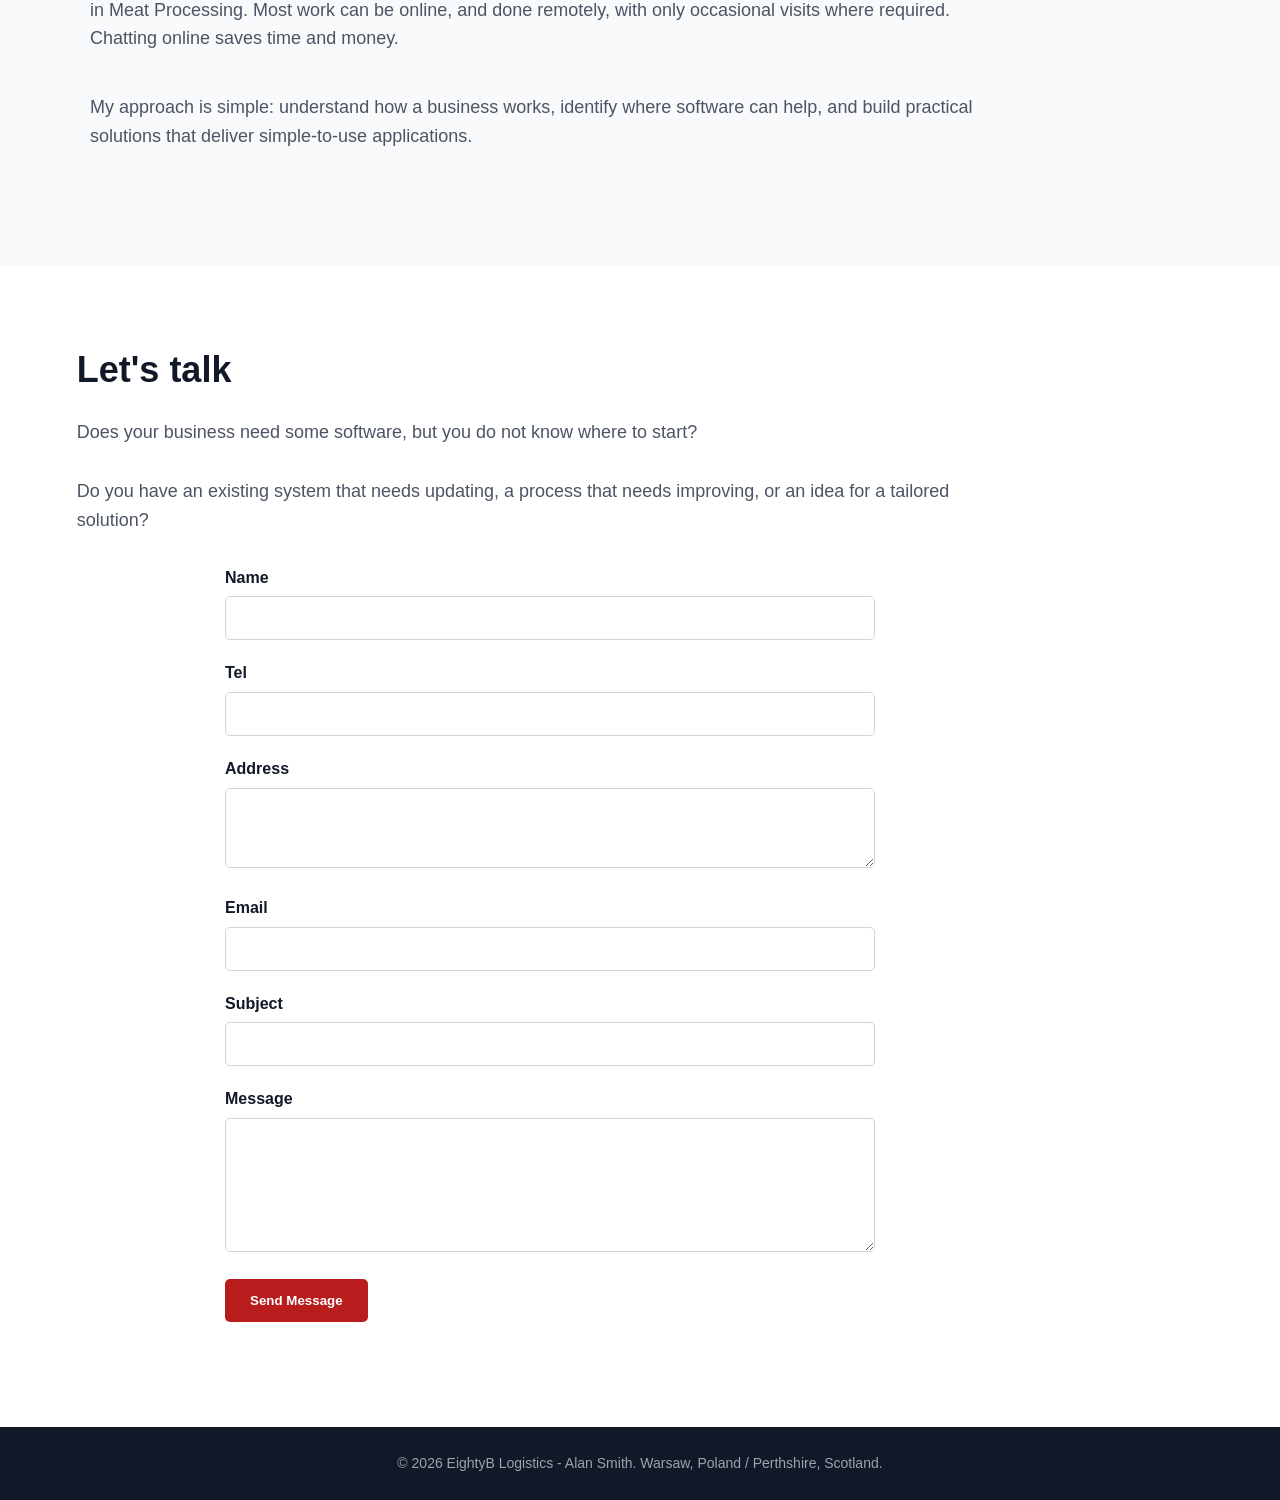
==== commit e830f185: "Revise title and content for SME software solutions Updated the title and headings to reflect a focu" ====
--- a/index.html
+++ b/index.html
@@ -4,7 +4,7 @@
     <meta charset="UTF-8">
     <meta name="viewport" content="width=device-width, initial-scale=1.0">
 
-    <title>EightyB | Business Software Solutions for SMEs</title>
+    <title>EightyB | Computer Help for SMEs</title>
 
     <meta name="description"
           content="EightyB provides practical office software solutions for small and medium-sized businesses, including software upgrades, automation, integration, databases and bespoke applications.">
@@ -42,7 +42,7 @@
     <section class="hero">
         <div class="hero-content">
 
-            <h1>SME Software Solutions</h1>
+            <h1>Backoffice Software Solutions for SME's</h1>
             <p>
                 EightyB provides practical business software solutions for small and
                 medium-sized businesses, helping companies improve, automate and
@@ -63,7 +63,7 @@
             </p>
 
             <h2>What businesses can we help?</h2>
-            <p>The area you work in is not important. What is important is your efficiency.</p>
+            <p>The area you work in is not important. What is important is your satisfaction with how you operate, your company efficiency.</p>
             <h3>Trades</h3>
                 <p>You may be in trades: Plumbing, electrical, joinery, construction, roofing, tiling etc. Where do you store materials? What jobs are in the book? Invoicing etc.</p>
             <h3>Offce work</h3>
